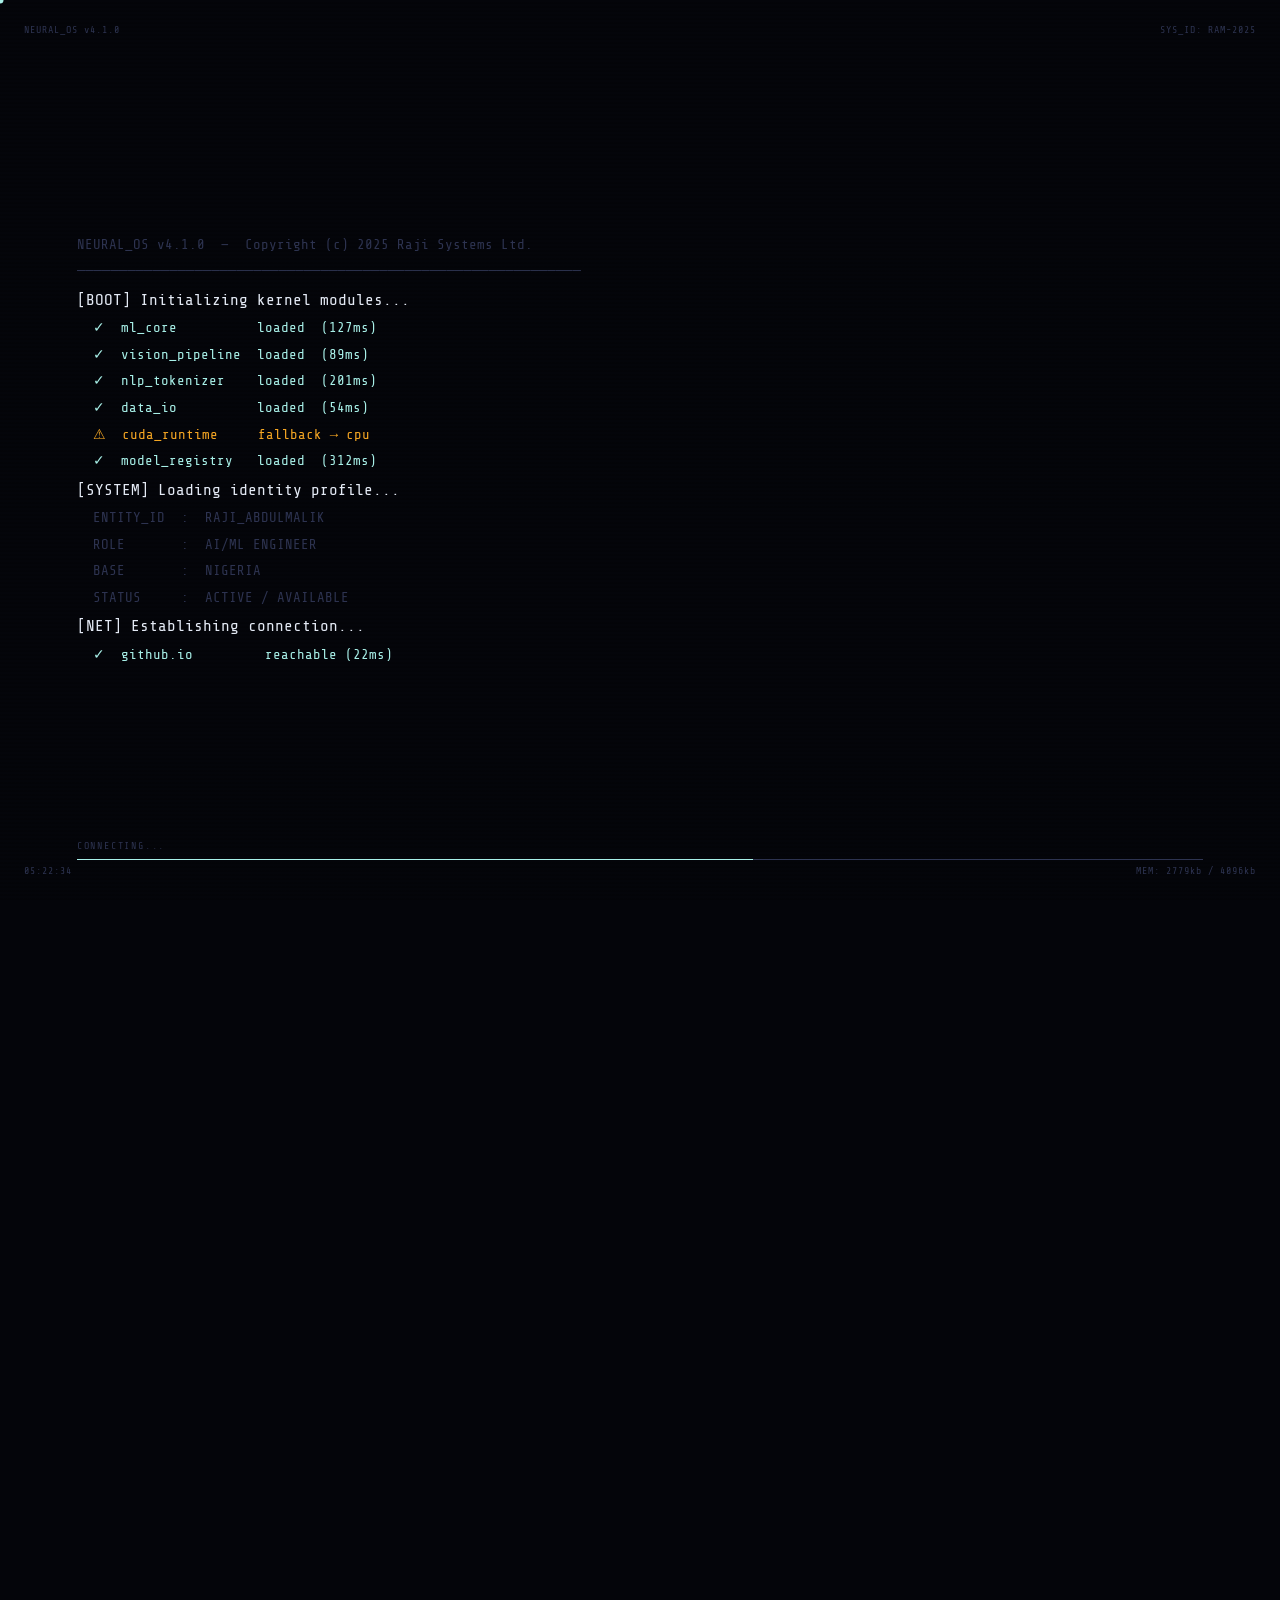
==== Projects/My-portfolio/index.html @ f636d337 "Move embeddings to hosted HF Inference API to fix Render memory limit" ====
<!DOCTYPE html>
<html lang="en">
<head>
  <meta charset="UTF-8"/>
  <meta name="viewport" content="width=device-width, initial-scale=1.0"/>
  <title>Raji Abdul Malik — AI/ML Engineer</title>
  <link rel="preconnect" href="https://fonts.googleapis.com"/>
  <link rel="preconnect" href="https://fonts.gstatic.com" crossorigin/>
  <link href="https://fonts.googleapis.com/css2?family=Share+Tech+Mono&family=Unbounded:wght@300;400;700;900&family=DM+Mono:ital,wght@0,300;0,400;1,300&display=swap" rel="stylesheet"/>
  <link rel="stylesheet" href="style.css"/>
</head>
<body>

<div id="cur"></div>
<div id="cur-ring"></div>

<!-- =============================================
     BOOT SCREEN
     ============================================= -->
<div id="boot">
  <div class="boot-scanlines"></div>
  <div class="boot-noise"></div>
  <div class="boot-corner tl">NEURAL_OS v4.1.0</div>
  <div class="boot-corner tr">SYS_ID: RAM-2025</div>
  <div class="boot-corner bl" id="boot-time">--:--:--</div>
  <div class="boot-corner br">MEM: 0kb / 0kb</div>
  <div id="boot-lines"></div>
  <div class="boot-progress-wrap">
    <div class="boot-progress-label" id="boot-prog-lbl">INITIALIZING...</div>
    <div class="boot-progress-bar">
      <div class="boot-progress-fill" id="boot-fill"></div>
    </div>
  </div>
</div>

<!-- =============================================
     SITE
     ============================================= -->
<div id="site">

<!-- NAV -->
<nav id="nav">
  <span class="nav-logo"><b>Alpha</b>.ai</span>
  <ul class="nav-ul">
    <li><a href="#about">about</a></li>
    <li><a href="#skills">skills</a></li>
    <li><a href="#projects">projects</a></li>
    <li><a href="#contact">contact</a></li>
  </ul>
  <button class="nav-burger" id="burger" aria-label="menu">
    <span></span><span></span><span></span>
  </button>
</nav>

<!-- HERO -->
<section id="hero">
  <canvas id="neural-canvas"></canvas>
  <div class="hero-content">

    <!-- LEFT: name + headline + CTA -->
    <div class="hero-left">
      <div class="hero-sys-line">
        <span class="sys-badge">AI / ML Engineer</span>
        <span class="sys-slash">///</span>
        <span class="sys-badge" style="opacity:.5">Active</span>
      </div>
      <h1 class="hero-name">
        <span class="dim-name">Raji Abdul</span>
        <span class="ice-name"><span class="glitch" data-text="Malik">Malik</span></span>
      </h1>
      <p class="hero-headline">
        <em>Building intelligent systems</em><br/>
        and scalable machine learning solutions.
      </p>
      <div class="hero-cta">
        <a href="#projects" class="btn btn-primary">View Projects</a>
        <a href="#contact" class="btn btn-outline">Get In Touch</a>
      </div>
    </div>

    <!-- RIGHT: 3D Rubik's Cube -->
    <div class="hero-right">
      <div id="rubik-wrap"></div>
    </div>

  </div>

  <div class="hero-scroll">
    <span class="scroll-bar"></span>
    <span class="scroll-txt">scroll</span>
  </div>
  <div class="hero-coords">
    <div>LAT 09°04'N</div>
    <div>LNG 007°29'E</div>
    <div style="margin-top:8px;color:var(--ice);font-size:9px;">● ONLINE</div>
  </div>
</section>

<!-- ABOUT -->
<section id="about">
  <div class="about-grid max-w">
    <div class="about-sigil reveal">
      <div class="sigil-name">Who<br/><span>I Am.</span></div>
      <div class="sigil-line"></div>
      <div class="sigil-role">AI/ML Engineer</div>
      <div class="sigil-id">
        <div>ID: RAJI_ABDULMALIK</div>
        <div>STATUS: AVAILABLE</div>
        <div>BASE: Nigeria</div>
      </div>
    </div>
    <div class="about-text">
      <p class="reveal d1">
        I'm an <strong>AI/ML Engineer</strong> who builds systems that perceive, learn, and adapt. My work spans the complete machine learning lifecycle — from exploratory data analysis and feature engineering to designing custom architectures, training, evaluating, and deploying models that operate at scale.
        I have a proven track record of delivering Full stack web AI products in startup environments, where I thrive on solving complex problems with elegant, efficient solutions.
      </p>
      <p class="reveal d2">
        I specialize in <strong>deep learning</strong>, computer vision, and natural language processing. I don't just run experiments — I build reproducible pipelines, maintain clean codebases, and ship models that perform outside the notebook. Engineering discipline is as important to me as research creativity.
      </p>
      <p class="reveal d3">
        Whether it's a <strong>custom CNN architecture</strong>, a production inference API, or a data pipeline that feeds millions of records, I approach every problem from first principles — choosing the right tool, not just the popular one.
      </p>
      <div class="metrics-row reveal d4">
        <div class="metric"><div class="metric-val">2</div><div class="metric-lbl">AI products startups worked on</div></div>
        <div class="metric"><div class="metric-val">CNN</div><div class="metric-lbl">Architecture research</div></div>
        <div class="metric"><div class="metric-val">∞</div><div class="metric-lbl">Curiosity</div></div>
      </div>
    </div>
  </div>
</section>

<!-- SKILLS -->
<section id="skills">
  <div class="max-w">
    <div class="sec-eyebrow reveal">
      <span class="sec-eyebrow-bar"></span>
      <span class="sec-eyebrow-txt">Expertise</span>
      <span class="sec-eyebrow-num">02</span>
    </div>
    <h2 class="sec-title reveal d1">What I <em>work with</em></h2>
    <div class="skills-terminal reveal d2">
      <div class="terminal-titlebar">
        <div class="t-dot red"></div><div class="t-dot amber"></div><div class="t-dot green"></div>
        <span class="terminal-title">raji@neural-os:~$ cat skills.json</span>
      </div>
      <div class="terminal-body">
        <div class="terminal-row">
          <div class="terminal-cat">ML &amp; AI</div>
          <div class="terminal-skills">
            <span class="t-skill">Neural Networks</span>
            <span class="t-skill">NLP</span>
            <span class="t-skill">Computer Vision</span>
            <span class="t-skill">Huggingface, OpenAI</span>
            <span class="t-skill">Deep Learning</span>
          </div>
        </div>
        <div class="terminal-row">
          <div class="terminal-cat">Frameworks</div>
          <div class="terminal-skills">
            <span class="t-skill">PyTorch</span>
            <span class="t-skill">TensorFlow</span>
            <span class="t-skill">Scikit-Learn</span>
            <span class="t-skill">Keras</span>
            <span class="t-skill">Flask</span>
          </div>
        </div>
        <div class="terminal-row">
          <div class="terminal-cat">Languages</div>
          <div class="terminal-skills">
            <span class="t-skill">Python</span>
            <span class="t-skill">SQL</span>
            <span class="t-skill">HTML,CSS,JS</span>
          </div>
        </div>
        <div class="terminal-row">
          <div class="terminal-cat">MLOps &amp; Tools</div>
          <div class="terminal-skills">
            <span class="t-skill">Docker</span>
            <span class="t-skill">Git</span>
            <span class="t-skill">AWS / GCP</span>
            <span class="t-skill">Model Deployment</span>
            <span class="t-skill">Data Pipelines</span>
          </div>
        </div>
      </div>
    </div>
  </div>
</section>

<!-- PROJECTS -->
<section id="projects">
  <div class="max-w">
    <div class="sec-eyebrow reveal">
      <span class="sec-eyebrow-bar"></span>
      <span class="sec-eyebrow-txt">Work</span>
      <span class="sec-eyebrow-num">03</span>
    </div>
    <h2 class="sec-title reveal d1">Selected <em>projects</em></h2>
    <div class="projects-grid">
      <article class="proj-card reveal d1">
        <div class="proj-card-band"></div>
        <div class="proj-card-body">
          <span class="proj-id">01 / MVP</span>
          <h3 class="proj-title">LOCUS-ID</h3>
          <p class="proj-desc">Built the MVP for an AI-driven attendance management solution. Leverages intelligent identity recognition pipelines to automate and streamline verification at scale — developed under Hamz Labs.</p>
          <div class="proj-tags">
            <span class="proj-tag">Computer Vision</span>
            <span class="proj-tag">Python</span>
            <span class="proj-tag">AI / ML</span>
          </div>
        </div>
        <div class="proj-footer">
          <span class="proj-status"><span class="status-pulse"></span>In Development</span>
          <a href="https://github.com/Ma1la3ka" target="_blank" rel="noopener" class="proj-arrow" aria-label="GitHub">↗</a>
        </div>
      </article>
      <article class="proj-card reveal d2">
        <div class="proj-card-band"></div>
        <div class="proj-card-body">
          <span class="proj-id">02 / MVP</span>
          <h3 class="proj-title">SkillChain</h3>
          <p class="proj-desc">Built the MVP for a gig economy platform connecting skilled artisans with customers. Integrated geolocation services and Squad APIs to power intelligent service matching and seamless payment flows.</p>
          <div class="proj-tags">
            <span class="proj-tag">Geolocation</span>
            <span class="proj-tag">API Integration</span>
            <span class="proj-tag">Full-Stack</span>
          </div>
        </div>
        <div class="proj-footer">
          <span class="proj-status"><span class="status-pulse"></span>Live</span>
          <a href="https://skillchain-frontend-omega.vercel.app/" target="_blank" rel="noopener" class="proj-arrow" aria-label="GitHub">↗</a>
        </div>
      <!-- </article>
      <article class="proj-card reveal d3">
        <div class="proj-card-band"></div>
        <div class="proj-card-body">
          <span class="proj-id">03 / Research</span>
          <h3 class="proj-title">Crop Disease Detection</h3>
          <p class="proj-desc">Developed an enhanced CNN architecture for automated diagnosis of crop diseases from plant imagery. Architectural modifications and targeted data augmentation strategies improved accuracy over standard baselines.</p>
          <div class="proj-tags">
            <span class="proj-tag">CNN</span>
            <span class="proj-tag">PyTorch</span>
            <span class="proj-tag">Computer Vision</span>
          </div>
        </div>
        <div class="proj-footer">
          <span class="proj-status"><span class="status-pulse"></span>Research</span>
          <a href="https://github.com/Ma1la3ka" target="_blank" rel="noopener" class="proj-arrow" aria-label="GitHub">↗</a>
        </div>
      </article> -->
    </div>
  </div>
</section>

<!-- CONTACT -->
<section id="contact">
  <div class="contact-wrap">
    <div class="contact-left">
      <div class="sec-eyebrow reveal">
        <span class="sec-eyebrow-bar"></span>
        <span class="sec-eyebrow-txt">Contact</span>
        <span class="sec-eyebrow-num">04</span>
      </div>
      <h2 class="reveal d1">Let's build<br/><em>together.</em></h2>
      <p class="reveal d2">Have a project in mind, a problem to solve, or just want to talk AI? I'm open to collaborations, research, and the right opportunities.</p>
      <div class="contact-links">
        <a href="https://github.com/Ma1la3ka" target="_blank" rel="noopener" class="c-link reveal d2">
          <div class="c-link-icon">
            <svg width="16" height="16" viewBox="0 0 24 24" fill="none" stroke="#6b7490" stroke-width="1.5" stroke-linecap="round" stroke-linejoin="round"><path d="M9 19c-5 1.5-5-2.5-7-3m14 6v-3.87a3.37 3.37 0 0 0-.94-2.61c3.14-.35 6.44-1.54 6.44-7A5.44 5.44 0 0 0 20 4.77 5.07 5.07 0 0 0 19.91 1S18.73.65 16 2.48a13.38 13.38 0 0 0-7 0C6.27.65 5.09 1 5.09 1A5.07 5.07 0 0 0 5 4.77a5.44 5.44 0 0 0-1.5 3.78c0 5.42 3.3 6.61 6.44 7A3.37 3.37 0 0 0 9 18.13V22"/></svg>
          </div>
          <div>
            <div class="c-link-label">GitHub</div>
            <div class="c-link-val">@Ma1la3ka </div>
          </div>
          <span class="c-link-arrow">→</span>
        </a>
        <a href="https://linkedin.com/in/alphaprimal" target="_blank" rel="noopener" class="c-link reveal d3">
          <div class="c-link-icon">
            <svg width="16" height="16" viewBox="0 0 24 24" fill="none" stroke="#6b7490" stroke-width="1.5" stroke-linecap="round" stroke-linejoin="round"><path d="M16 8a6 6 0 0 1 6 6v7h-4v-7a2 2 0 0 0-2-2 2 2 0 0 0-2 2v7h-4v-7a6 6 0 0 1 6-6z"/><rect x="2" y="9" width="4" height="12"/><circle cx="4" cy="4" r="2"/></svg>
          </div>
          <div>
            <div class="c-link-label">LinkedIn</div>
            <div class="c-link-val">Raji Abdul Malik</div>
          </div>
          <span class="c-link-arrow">→</span>
        </a>
      </div>
    </div>
    <div class="reveal d2">
      <div class="cta-box">
        <div class="cta-box-label">Direct Message</div>
        <div class="cta-box-title">Ready to collaborate?</div>
        <div class="cta-box-sub">The fastest way to reach me is directly on WhatsApp. No gatekeepers, no delays.</div>
        <a href="https://wa.me/2348164143886" target="_blank" rel="noopener" class="wa-btn">
          <svg width="20" height="20" viewBox="0 0 24 24" fill="#000"><path d="M17.472 14.382c-.297-.149-1.758-.867-2.03-.967-.273-.099-.471-.148-.67.15-.197.297-.767.966-.94 1.164-.173.199-.347.223-.644.075-.297-.15-1.255-.463-2.39-1.475-.883-.788-1.48-1.761-1.653-2.059-.173-.297-.018-.458.13-.606.134-.133.298-.347.446-.52.149-.174.198-.298.298-.497.099-.198.05-.371-.025-.52-.075-.149-.669-1.612-.916-2.207-.242-.579-.487-.5-.669-.51-.173-.008-.371-.01-.57-.01-.198 0-.52.074-.792.372-.272.297-1.04 1.016-1.04 2.479 0 1.462 1.065 2.875 1.213 3.074.149.198 2.096 3.2 5.077 4.487.709.306 1.262.489 1.694.625.712.227 1.36.195 1.871.118.571-.085 1.758-.719 2.006-1.413.248-.694.248-1.289.173-1.413-.074-.124-.272-.198-.57-.347m-5.421 7.403h-.004a9.87 9.87 0 01-5.031-1.378l-.361-.214-3.741.982.998-3.648-.235-.374a9.86 9.86 0 01-1.51-5.26c.001-5.45 4.436-9.884 9.888-9.884 2.64 0 5.122 1.03 6.988 2.898a9.825 9.825 0 012.893 6.994c-.003 5.45-4.437 9.884-9.885 9.884m8.413-18.297A11.815 11.815 0 0012.05 0C5.495 0 .16 5.335.157 11.892c0 2.096.547 4.142 1.588 5.945L.057 24l6.305-1.654a11.882 11.882 0 005.683 1.448h.005c6.554 0 11.89-5.335 11.893-11.893a11.821 11.821 0 00-3.48-8.413z"/></svg>
          Chat on WhatsApp
        </a>
      </div>
    </div>
  </div>
</section>

<footer>
  <span>Raji Abdul Malik — AI/ML Engineer</span>
  <span>© 2026 — All rights reserved</span>
</footer>

</div><!-- /site -->

<script src="script.js"></script>
<script src="Rubik.js"></script>
</body>
</html>
---- Projects/My-portfolio/style.css ----
/* =============================================
   VARIABLES & RESET
   ============================================= */
*, *::before, *::after { box-sizing: border-box; margin: 0; padding: 0; }
:root {
  --void:      #04050a;
  --deep:      #07090f;
  --surface:   #0c0f18;
  --panel:     #101420;
  --rim:       rgba(255,255,255,0.06);
  --rim-h:     rgba(255,255,255,0.14);
  --ice:       #a8f0e8;
  --ice-mid:   rgba(168,240,232,0.55);
  --ice-dim:   rgba(168,240,232,0.1);
  --ice-glow:  rgba(168,240,232,0.18);
  --snow:      #e4eaf5;
  --mist:      #6b7490;
  --ghost:     #2d3350;
  --red:       #ff4d5e;
  --amber:     #f5a623;
  --green:     #25D366;
  --mono:      'Share Tech Mono', monospace;
  --display:   'Unbounded', sans-serif;
  --body:      'DM Mono', monospace;
  --ease:      cubic-bezier(0.22, 1, 0.36, 1);
  --ease-in:   cubic-bezier(0.55, 0, 1, 0.45);
}

html { scroll-behavior: smooth; font-size: 16px; overflow-x: hidden; }
body {
  background: var(--void);
  color: var(--snow);
  font-family: var(--body);
  overflow-x: hidden;
  cursor: none;
}
body.site-ready { cursor: none; }
::selection { background: var(--ice); color: var(--void); }
::-webkit-scrollbar { width: 2px; }
::-webkit-scrollbar-track { background: var(--void); }
::-webkit-scrollbar-thumb { background: rgba(168,240,232,0.3); }

/* =============================================
   CURSOR
   ============================================= */
#cur { position:fixed; width:7px; height:7px; background:var(--ice); border-radius:50%; pointer-events:none; z-index:9999; transform:translate(-50%,-50%); transition:width .2s,height .2s; }
#cur-ring { position:fixed; width:34px; height:34px; border:1px solid rgba(168,240,232,0.35); border-radius:50%; pointer-events:none; z-index:9998; transform:translate(-50%,-50%); transition:width .3s var(--ease),height .3s var(--ease); }

/* =============================================
   BOOT SCREEN
   ============================================= */
#boot {
  position: fixed; inset: 0; background: var(--void); z-index: 5000;
  display: flex; flex-direction: column; justify-content: center;
  padding: clamp(32px,6vw,80px); overflow: hidden;
}
.boot-scanlines {
  position: absolute; inset: 0;
  background: repeating-linear-gradient(to bottom, transparent, transparent 2px, rgba(0,0,0,0.18) 2px, rgba(0,0,0,0.18) 4px);
  pointer-events: none; z-index: 1;
}
.boot-noise {
  position: absolute; inset: 0; opacity: 0.03; z-index: 2; pointer-events: none;
  animation: noiseAnim 0.08s steps(1) infinite;
}
@keyframes noiseAnim {
  0%   { background-position: 0 0; }
  25%  { background-position: -5% -10%; }
  50%  { background-position: 15% 5%; }
  75%  { background-position: -10% 15%; }
  100% { background-position: 5% -5%; }
}
.boot-corner { position:absolute; font-family:var(--mono); font-size:10px; color:var(--ghost); letter-spacing:0.1em; z-index:3; }
.boot-corner.tl { top:24px; left:24px; }
.boot-corner.tr { top:24px; right:24px; text-align:right; }
.boot-corner.bl { bottom:24px; left:24px; }
.boot-corner.br { bottom:24px; right:24px; text-align:right; }
#boot-lines { position:relative; z-index:4; max-width:820px; }
.boot-line { font-family:var(--mono); font-size:clamp(11px,1.4vw,14px); line-height:1.9; opacity:0; white-space:pre; overflow:hidden; }
.boot-line.show { opacity:1; }
.boot-line.dim  { color:var(--ghost); }
.boot-line.ok   { color:var(--ice); }
.boot-line.warn { color:var(--amber); }
.boot-line.err  { color:var(--red); }
.boot-line.head { color:var(--snow); font-size:clamp(12px,1.6vw,16px); }
#boot-cursor { display:inline-block; width:8px; height:14px; background:var(--ice); animation:blink .6s steps(1) infinite; vertical-align:middle; margin-left:2px; }
@keyframes blink { 0%,50%{opacity:1} 51%,100%{opacity:0} }
.boot-name-reveal {
  font-family:var(--display); font-size:clamp(28px,5vw,64px); font-weight:900;
  color:var(--ice); letter-spacing:-0.03em; margin-top:24px;
  opacity:0; filter:blur(12px);
  transition: opacity 1s var(--ease), filter 1.2s var(--ease);
}
.boot-name-reveal.show { opacity:1; filter:blur(0); }
.boot-progress-wrap { position:absolute; bottom:40px; left:clamp(32px,6vw,80px); right:clamp(32px,6vw,80px); z-index:4; }
.boot-progress-label { font-family:var(--mono); font-size:10px; letter-spacing:0.18em; color:var(--ghost); margin-bottom:8px; }
.boot-progress-bar { height:1px; background:var(--ghost); position:relative; overflow:hidden; }
.boot-progress-fill { position:absolute; left:0; top:0; bottom:0; background:var(--ice); width:0%; transition:width 0.4s var(--ease); box-shadow:0 0 12px var(--ice); }
#boot.exiting { animation:bootExit 1.1s var(--ease-in) forwards; }
@keyframes bootExit {
  0%   { opacity:1; transform:scale(1) translateY(0); filter:blur(0); }
  40%  { opacity:1; transform:scale(1.02) translateY(-8px); filter:blur(0); }
  100% { opacity:0; transform:scale(0.94) translateY(-40px); filter:blur(20px); pointer-events:none; }
}

/* =============================================
   SITE WRAPPER
   ============================================= */
#site { opacity:0; transition:opacity 1s var(--ease); }
#site.visible { opacity:1; }

/* =============================================
   NAVIGATION
   ============================================= */
nav {
  position:fixed; top:0; left:0; right:0; z-index:200;
  height:60px; display:flex; align-items:center; justify-content:space-between;
  padding:0 clamp(24px,5vw,72px);
  border-bottom:1px solid transparent;
  transition:background .4s, border-color .4s;
}
nav.scrolled { background:rgba(4,5,10,0.88); backdrop-filter:blur(24px); border-color:var(--rim); }
.nav-logo { font-family:var(--mono); font-size:12px; color:var(--mist); letter-spacing:0.06em; }
.nav-logo b { color:var(--ice); font-weight:400; }
.nav-ul { list-style:none; display:flex; gap:32px; }
.nav-ul a { font-family:var(--mono); font-size:10px; letter-spacing:0.2em; text-transform:uppercase; color:var(--ghost); text-decoration:none; transition:color .25s; }
.nav-ul a:hover { color:var(--ice); }
.nav-burger { display:none; flex-direction:column; gap:5px; background:none; border:none; cursor:none; padding:4px; }
.nav-burger span { display:block; width:20px; height:1px; background:var(--mist); transition:.3s; }

/* =============================================
   HERO
   ============================================= */
#hero {
  min-height: 100vh;
  display: flex; align-items: center;
  padding: 100px clamp(24px,5vw,72px) 80px;
  position: relative; overflow: hidden;
}
#hero::before {
  content:''; position:absolute; inset:0;
  background-image: linear-gradient(rgba(168,240,232,0.025) 1px, transparent 1px), linear-gradient(90deg, rgba(168,240,232,0.025) 1px, transparent 1px);
  background-size:80px 80px; pointer-events:none; z-index:0;
}
#neural-canvas { position:absolute; inset:0; width:100%; height:100%; z-index:1; }

/* Hero two-column layout */
.hero-content {
  position: relative; z-index: 2;
  display: flex;
  align-items: center;
  justify-content: space-between;
  width: 100%;
  max-width: 1200px;
  gap: 48px;
}
.hero-left { flex: 1; max-width: 580px; }
.hero-right {
  flex: 0 0 420px;
  display: flex;
  align-items: center;
  justify-content: center;
  opacity: 0;
  animation: fadeIn 1s var(--ease) 4.2s forwards;
}

/* Rubik's cube container */
#rubik-wrap {
  width: 340px;
  height: 340px;
  perspective: 900px;
  display: flex;
  align-items: center;
  justify-content: center;
  position: relative;
}
#rubik-wrap::before {
  content: '';
  position: absolute;
  inset: -20px;
  background: radial-gradient(circle at 50% 50%, rgba(168,240,232,0.06) 0%, transparent 70%);
  pointer-events: none;
}

.hero-sys-line { display:flex; align-items:center; gap:12px; margin-bottom:36px; opacity:0; animation:fadeUp .7s var(--ease) .1s forwards; }
.sys-badge { display:inline-flex; align-items:center; gap:8px; padding:6px 14px; background:var(--ice-dim); border:1px solid rgba(168,240,232,0.2); border-radius:3px; font-family:var(--mono); font-size:10px; letter-spacing:0.18em; color:var(--ice); }
.sys-badge::before { content:''; width:6px; height:6px; border-radius:50%; background:var(--ice); animation:blink 2s ease-in-out infinite; }
.sys-slash { color:var(--ghost); font-size:12px; font-family:var(--mono); }
.hero-name { font-family:var(--display); font-size:clamp(48px,8vw,100px); font-weight:900; letter-spacing:-0.04em; line-height:0.9; color:var(--snow); margin-bottom:32px; opacity:0; animation:fadeUp .9s var(--ease) .28s forwards; position:relative; user-select:none; }
.hero-name .dim-name { color:var(--ghost); font-weight:300; font-size:0.55em; display:block; margin-bottom:4px; letter-spacing:0.01em; }
.hero-name .ice-name { color:var(--ice); display:block; }
.hero-name .glitch { position:relative; display:inline-block; }
.hero-name .glitch::before,.hero-name .glitch::after { content:attr(data-text); position:absolute; top:0; left:0; width:100%; overflow:hidden; }
.hero-name .glitch::before { color:rgba(255,100,80,0.7); clip-path:polygon(0 20%,100% 20%,100% 40%,0 40%); animation:glitch1 4.5s steps(1) infinite; }
.hero-name .glitch::after  { color:rgba(168,240,232,0.7); clip-path:polygon(0 60%,100% 60%,100% 75%,0 75%); animation:glitch2 4.5s steps(1) infinite; }
@keyframes glitch1 { 0%,92%,100%{transform:translate(0);opacity:0} 93%{transform:translate(-4px,1px);opacity:1} 94%{transform:translate(3px,-1px);opacity:1} 95%{transform:translate(-2px,2px);opacity:0} }
@keyframes glitch2 { 0%,94%,100%{transform:translate(0);opacity:0} 95%{transform:translate(4px,-2px);opacity:1} 96%{transform:translate(-3px,1px);opacity:1} 97%{transform:translate(0);opacity:0} }
.hero-headline { font-family:var(--body); font-size:clamp(13px,1.5vw,16px); font-weight:300; font-style:italic; line-height:1.8; color:var(--mist); max-width:500px; margin-bottom:52px; opacity:0; animation:fadeUp .9s var(--ease) .44s forwards; }
.hero-headline em { font-style:normal; color:var(--snow); }
.hero-cta { display:flex; gap:16px; flex-wrap:wrap; opacity:0; animation:fadeUp .9s var(--ease) .58s forwards; }
.hero-coords { position:absolute; bottom:36px; right:clamp(24px,5vw,72px); z-index:2; text-align:right; font-family:var(--mono); font-size:10px; color:var(--ghost); letter-spacing:0.12em; line-height:1.8; opacity:0; animation:fadeIn 1s ease 1.2s forwards; }
.hero-scroll { position:absolute; bottom:36px; left:clamp(24px,5vw,72px); z-index:2; display:flex; align-items:center; gap:12px; opacity:0; animation:fadeIn 1s ease 1.2s forwards; }
.scroll-bar { width:1px; height:48px; background:linear-gradient(to bottom,var(--ice),transparent); animation:scrollDrop 2.4s ease-in-out infinite; }
@keyframes scrollDrop { 0%,100%{transform:scaleY(1);opacity:.4} 50%{transform:scaleY(1.2);opacity:1} }
.scroll-txt { font-family:var(--mono); font-size:9px; letter-spacing:.22em; text-transform:uppercase; color:var(--ghost); writing-mode:vertical-rl; }

/* =============================================
   BUTTONS
   ============================================= */
.btn { display:inline-flex; align-items:center; gap:10px; padding:13px 28px; font-family:var(--mono); font-size:11px; letter-spacing:.1em; text-decoration:none; border-radius:3px; border:1px solid transparent; cursor:none; transition:transform .28s var(--ease),color .28s,background .28s,border-color .28s,box-shadow .28s; }
.btn-primary { background:var(--ice); color:var(--void); border-color:var(--ice); }
.btn-primary:hover { background:transparent; color:var(--ice); box-shadow:0 0 24px var(--ice-glow); transform:translateY(-2px); }
.btn-outline { background:transparent; color:var(--mist); border-color:var(--rim-h); }
.btn-outline:hover { color:var(--snow); border-color:rgba(168,240,232,0.4); transform:translateY(-2px); }

/* =============================================
   SECTIONS
   ============================================= */
section { padding:clamp(80px,12vw,140px) clamp(24px,5vw,72px); }
section:nth-child(even) { background:var(--deep); }
.max-w { max-width:1200px; margin:0 auto; }
.sec-eyebrow { display:flex; align-items:center; gap:14px; margin-bottom:52px; }
.sec-eyebrow-bar { width:28px; height:1px; background:var(--ice); }
.sec-eyebrow-txt { font-family:var(--mono); font-size:10px; letter-spacing:.2em; text-transform:uppercase; color:var(--ice); }
.sec-eyebrow-num { margin-left:auto; font-family:var(--mono); font-size:10px; color:var(--ghost); letter-spacing:.1em; }
.sec-title { font-family:var(--display); font-size:clamp(30px,5vw,62px); font-weight:900; letter-spacing:-0.04em; line-height:1.0; color:var(--snow); margin-bottom:52px; }
.sec-title em { font-style:italic; color:var(--ice); font-weight:300; }

@keyframes fadeUp { from{opacity:0;transform:translateY(28px)} to{opacity:1;transform:translateY(0)} }
@keyframes fadeIn { from{opacity:0} to{opacity:1} }
.reveal { opacity:0; transform:translateY(32px); transition:opacity .8s var(--ease),transform .8s var(--ease); }
.reveal.in { opacity:1; transform:translateY(0); }
.d1{transition-delay:.1s} .d2{transition-delay:.2s} .d3{transition-delay:.3s} .d4{transition-delay:.4s}

/* =============================================
   ABOUT
   ============================================= */
.about-grid { display:grid; grid-template-columns:1fr 1.5fr; gap:clamp(48px,8vw,120px); align-items:start; }
.about-sigil { position:sticky; top:90px; }
.sigil-name { font-family:var(--display); font-size:clamp(40px,5.5vw,72px); font-weight:900; letter-spacing:-0.04em; line-height:.95; color:var(--snow); margin-bottom:20px; }
.sigil-name span { display:block; color:var(--ice); }
.sigil-line { width:100%; height:1px; background:var(--rim); margin:24px 0; }
.sigil-role { font-family:var(--mono); font-size:11px; letter-spacing:.18em; text-transform:uppercase; color:var(--mist); }
.sigil-id { margin-top:16px; font-family:var(--mono); font-size:10px; color:var(--ghost); letter-spacing:.06em; line-height:1.8; }
.about-text p { font-family:var(--body); font-size:14px; font-weight:300; line-height:1.95; color:var(--mist); margin-bottom:22px; }
.about-text p strong { color:var(--snow); font-weight:400; }
.metrics-row { display:grid; grid-template-columns:repeat(3,1fr); gap:1px; background:var(--rim); border:1px solid var(--rim); margin-top:48px; border-radius:4px; overflow:hidden; }
.metric { background:var(--surface); padding:24px 20px; transition:background .3s; }
.metric:hover { background:var(--panel); }
.metric-val { font-family:var(--display); font-size:30px; font-weight:900; color:var(--ice); letter-spacing:-0.03em; line-height:1; margin-bottom:8px; }
.metric-lbl { font-family:var(--mono); font-size:9px; letter-spacing:.16em; text-transform:uppercase; color:var(--ghost); }

/* =============================================
   SKILLS TERMINAL
   ============================================= */
.skills-terminal { background:var(--surface); border:1px solid var(--rim); border-radius:8px; overflow:hidden; max-width:1200px; margin:0 auto; }
.terminal-titlebar { display:flex; align-items:center; gap:8px; padding:14px 20px; background:var(--panel); border-bottom:1px solid var(--rim); }
.t-dot { width:11px; height:11px; border-radius:50%; }
.t-dot.red   { background:#ff5f56; }
.t-dot.amber { background:#ffbd2e; }
.t-dot.green { background:#27c93f; }
.terminal-title { font-family:var(--mono); font-size:11px; color:var(--ghost); margin-left:8px; letter-spacing:.06em; }
.terminal-body { padding:0; }
.terminal-row { display:grid; grid-template-columns:200px 1fr; border-bottom:1px solid var(--rim); transition:background .25s; }
.terminal-row:last-child { border-bottom:none; }
.terminal-row:hover { background:var(--panel); }
.terminal-cat { padding:20px 24px; border-right:1px solid var(--rim); font-family:var(--mono); font-size:11px; color:var(--ice); letter-spacing:.06em; display:flex; align-items:center; }
.terminal-cat::before { content:'> '; color:var(--ghost); margin-right:6px; }
.terminal-skills { padding:18px 24px; display:flex; flex-wrap:wrap; gap:8px; align-items:center; }
.t-skill { display:inline-flex; align-items:center; gap:6px; padding:6px 14px; background:transparent; border:1px solid var(--rim); border-radius:2px; font-family:var(--mono); font-size:11px; color:var(--mist); letter-spacing:.04em; cursor:none; transition:background .25s,border-color .25s,color .25s,transform .25s; }
.t-skill::before { content:'_'; color:var(--ghost); font-size:9px; transition:color .25s; }
.t-skill:hover { background:var(--ice-dim); border-color:rgba(168,240,232,0.3); color:var(--ice); transform:translateY(-2px); }
.t-skill:hover::before { color:var(--ice); }

/* =============================================
   PROJECTS
   ============================================= */
.projects-grid { display:grid; grid-template-columns:repeat(auto-fit,minmax(340px,1fr)); gap:18px; max-width:1200px; margin:0 auto; }
.proj-card { background:var(--surface); border:1px solid var(--rim); border-radius:8px; padding:0; overflow:hidden; display:flex; flex-direction:column; cursor:none; transition:transform .38s var(--ease),border-color .38s,box-shadow .38s; position:relative; }
.proj-card:hover { transform:translateY(-8px); border-color:rgba(168,240,232,0.22); box-shadow:0 32px 80px rgba(0,0,0,0.55),0 0 0 1px rgba(168,240,232,0.06); }
.proj-card-band { height:3px; background:var(--ghost); transition:background .38s; }
.proj-card:hover .proj-card-band { background:var(--ice); box-shadow:0 0 16px var(--ice-glow); }
.proj-card-body { padding:28px 28px 24px; flex:1; display:flex; flex-direction:column; gap:14px; }
.proj-id { font-family:var(--mono); font-size:10px; letter-spacing:.16em; color:var(--ghost); display:flex; align-items:center; gap:8px; }
.proj-id::before { content:''; width:16px; height:1px; background:var(--ghost); }
.proj-title { font-family:var(--display); font-size:clamp(22px,3vw,32px); font-weight:900; letter-spacing:-0.03em; color:var(--snow); line-height:1.05; }
.proj-desc { font-family:var(--body); font-size:12.5px; font-weight:300; line-height:1.85; color:var(--mist); flex:1; }
.proj-tags { display:flex; flex-wrap:wrap; gap:7px; }
.proj-tag { padding:4px 10px; background:var(--deep); border:1px solid var(--rim); border-radius:2px; font-family:var(--mono); font-size:10px; letter-spacing:.05em; color:var(--ghost); }
.proj-footer { display:flex; align-items:center; justify-content:space-between; padding:16px 28px; border-top:1px solid var(--rim); background:var(--deep); }
.proj-status { display:flex; align-items:center; gap:8px; font-family:var(--mono); font-size:10px; letter-spacing:.1em; text-transform:uppercase; color:var(--ghost); }
.status-pulse { width:5px; height:5px; border-radius:50%; background:var(--ice); animation:blink 2s ease-in-out infinite; }
.proj-arrow { width:30px; height:30px; border:1px solid var(--rim); border-radius:50%; display:flex; align-items:center; justify-content:center; color:var(--ghost); text-decoration:none; font-size:13px; transition:background .25s,border-color .25s,color .25s,transform .25s; }
.proj-arrow:hover { background:var(--ice); border-color:var(--ice); color:var(--void); transform:rotate(45deg); }

/* =============================================
   CONTACT
   ============================================= */
.contact-wrap { max-width:1100px; margin:0 auto; display:grid; grid-template-columns:1fr 1fr; gap:clamp(48px,8vw,100px); align-items:start; }
.contact-left h2 { font-family:var(--display); font-size:clamp(34px,5vw,60px); font-weight:900; letter-spacing:-0.04em; line-height:1.0; color:var(--snow); margin-bottom:20px; }
.contact-left h2 em { font-style:italic; color:var(--ice); font-weight:300; }
.contact-left p { font-family:var(--body); font-size:13px; font-weight:300; line-height:1.85; color:var(--mist); margin-bottom:40px; }
.contact-links { display:flex; flex-direction:column; gap:12px; }
.c-link { display:flex; align-items:center; gap:16px; padding:16px 20px; background:var(--surface); border:1px solid var(--rim); border-radius:6px; text-decoration:none; transition:transform .28s var(--ease),border-color .28s,background .28s; }
.c-link:hover { border-color:rgba(168,240,232,0.3); background:var(--ice-dim); transform:translateX(8px); }
.c-link-icon { width:36px; height:36px; border-radius:50%; border:1px solid var(--rim); display:flex; align-items:center; justify-content:center; background:var(--deep); flex-shrink:0; transition:background .28s,border-color .28s; }
.c-link:hover .c-link-icon { background:var(--ice); border-color:var(--ice); }
.c-link:hover .c-link-icon svg { stroke:var(--void); }
.c-link-icon svg { transition:stroke .28s; }
.c-link-label { font-family:var(--mono); font-size:9px; letter-spacing:.18em; text-transform:uppercase; color:var(--ghost); margin-bottom:3px; }
.c-link-val { font-family:var(--display); font-size:14px; font-weight:700; letter-spacing:-.01em; color:var(--snow); }
.c-link-arrow { margin-left:auto; color:var(--ghost); font-size:16px; transition:transform .28s,color .28s; }
.c-link:hover .c-link-arrow { transform:translateX(4px); color:var(--ice); }
.cta-box { background:var(--surface); border:1px solid var(--rim); border-radius:10px; padding:36px 32px; text-align:center; position:relative; overflow:hidden; }
.cta-box::before { content:''; position:absolute; top:-60px; left:50%; transform:translateX(-50%); width:200px; height:200px; background:radial-gradient(circle,rgba(168,240,232,0.07) 0%,transparent 70%); pointer-events:none; }
.cta-box-label { font-family:var(--mono); font-size:10px; letter-spacing:.18em; text-transform:uppercase; color:var(--ghost); margin-bottom:16px; display:flex; align-items:center; justify-content:center; gap:10px; }
.cta-box-label::before,.cta-box-label::after { content:''; width:16px; height:1px; background:var(--ghost); }
.cta-box-title { font-family:var(--display); font-size:22px; font-weight:900; letter-spacing:-.03em; color:var(--snow); margin-bottom:12px; }
.cta-box-sub { font-family:var(--body); font-size:12px; font-weight:300; color:var(--mist); line-height:1.8; margin-bottom:28px; }
.wa-btn { display:inline-flex; align-items:center; justify-content:center; gap:11px; width:100%; padding:15px 24px; background:#25D366; color:#000; font-family:var(--mono); font-size:12px; font-weight:700; letter-spacing:.08em; border-radius:5px; text-decoration:none; cursor:none; transition:background .28s,transform .28s var(--ease),box-shadow .28s; }
.wa-btn:hover { background:#1fbd5a; transform:translateY(-3px); box-shadow:0 14px 40px rgba(37,211,102,0.25); }

/* =============================================
   FOOTER
   ============================================= */
footer { padding:24px clamp(24px,5vw,72px); border-top:1px solid var(--rim); display:flex; align-items:center; justify-content:space-between; flex-wrap:wrap; gap:12px; }
footer span { font-family:var(--mono); font-size:10px; color:var(--ghost); letter-spacing:.06em; }

/* =============================================
   RESPONSIVE
   ============================================= */
@media(max-width:900px){
  .hero-content { flex-direction:column; }
  .hero-right { flex:0 0 auto; width:100%; }
  #rubik-wrap { width:260px; height:260px; }
  .about-grid{grid-template-columns:1fr;gap:40px;}
  .sigil-name{position:static;}
  .contact-wrap{grid-template-columns:1fr;gap:48px;}
  .terminal-row{grid-template-columns:1fr;}
  .terminal-cat{border-right:none;border-bottom:1px solid var(--rim);}
  .hero-coords{display:none;}
  .nav-ul{display:none;}
  .nav-burger{display:flex;}
  .metrics-row{grid-template-columns:1fr;}
}
@media(max-width:600px){
  .projects-grid{grid-template-columns:1fr;}
  .hero-name{font-size:clamp(44px,16vw,72px);}
  .hero-scroll{display:none;}
  footer{flex-direction:column;text-align:center;}
  #cur,#cur-ring{display:none;}
  #rubik-wrap { width:200px; height:200px; }
}


/* =============================================
   RUBIK WRAP — Updated sizing
   ============================================= */
#rubik-wrap {
  width: 420px;
  height: 420px;
  perspective: 1100px;
  display: flex;
  align-items: center;
  justify-content: center;
  position: relative;
}

#rubik-wrap::before {
  content: '';
  position: absolute;
  inset: -30px;
  background: radial-gradient(circle at 50% 50%, rgba(168,240,232,0.07) 0%, transparent 65%);
  pointer-events: none;
  border-radius: 50%;
}

#rubik-scene {
  margin: auto;
}

/* Bigger hero name */
.hero-name {
  font-size: clamp(56px, 9vw, 120px) !important;
}

@media(max-width:900px){
  #rubik-wrap { width: 300px; height: 300px; }
}
@media(max-width:600px){
  #rubik-wrap { width: 240px; height: 240px; }
}
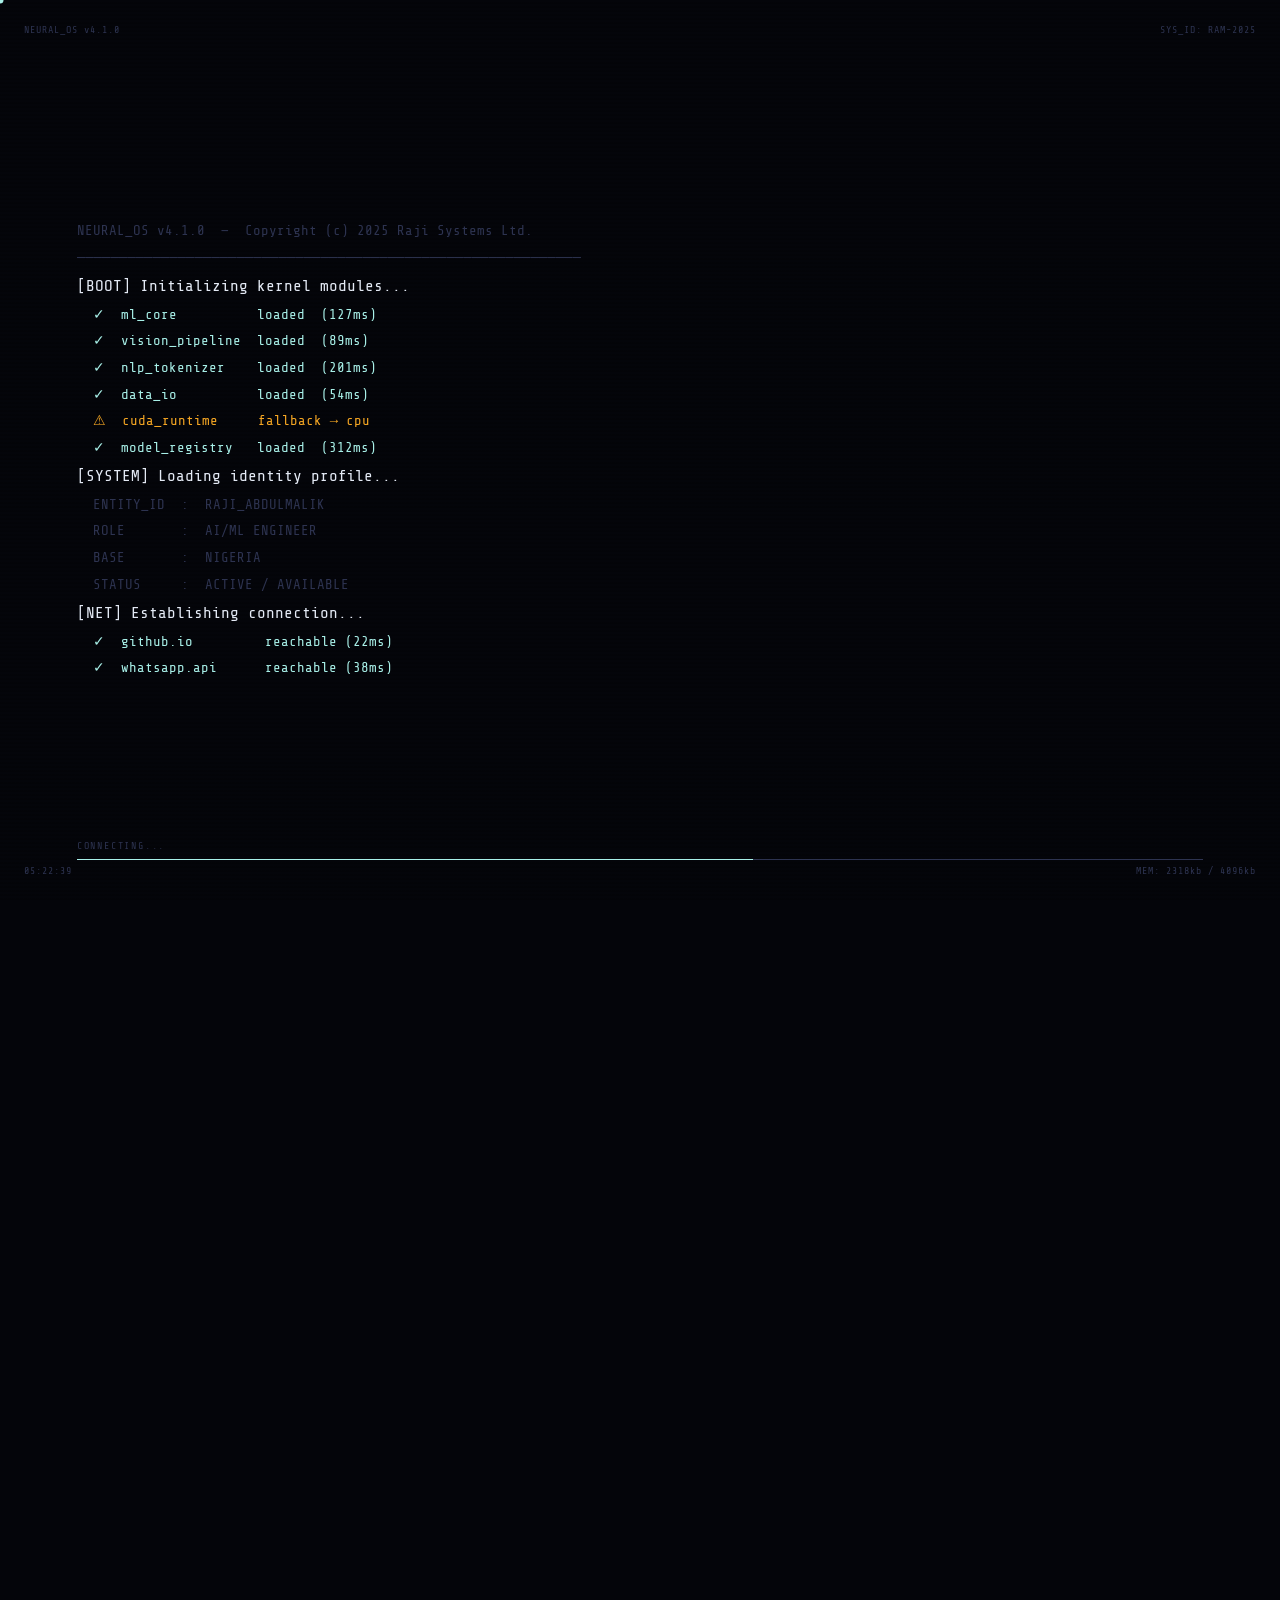
==== commit d0fedac8: "Add AlphaBot mascot widget" ====
--- a/Projects/My-portfolio/index.html
+++ b/Projects/My-portfolio/index.html
@@ -309,5 +309,245 @@
 
 <script src="script.js"></script>
 <script src="Rubik.js"></script>
+
+<!-- =============================================
+     ALPHABOT MASCOT WIDGET
+     ============================================= -->
+<div id="ab-root">
+  <div id="ab-robot" aria-label="Chat with AlphaBot" role="button" tabindex="0">
+    <div id="ab-bubble">&gt; talk to me<span class="ab-cursor">_</span></div>
+    <div class="ab-antenna"><span class="ab-antenna-dot"></span></div>
+    <div class="ab-head">
+      <span class="ab-eye ab-eye-l"></span>
+      <span class="ab-eye ab-eye-r"></span>
+    </div>
+    <div class="ab-body">
+      <div class="ab-arm ab-arm-l"></div>
+      <div class="ab-arm ab-arm-r" id="ab-wave-arm"></div>
+      <span class="ab-chest-light"></span>
+    </div>
+    <div class="ab-feet"><span></span><span></span></div>
+  </div>
+
+  <div id="ab-panel" class="ab-hidden">
+    <div id="ab-panel-header">
+      <div>
+        <div id="ab-panel-title">ALPHA<span>BOT</span></div>
+        <div id="ab-panel-sub">RAG assistant // trained on this portfolio</div>
+      </div>
+      <button id="ab-panel-close" aria-label="Close chat">✕</button>
+    </div>
+    <div id="ab-messages">
+      <div class="ab-msg ab-bot">
+        &gt; Hey, I'm AlphaBot — ask me about Raji's projects, stack, or experience.
+      </div>
+    </div>
+    <div id="ab-input-row">
+      <input id="ab-input" type="text" placeholder="ask something..." maxlength="500" autocomplete="off" />
+      <button id="ab-send" aria-label="Send">→</button>
+    </div>
+    <div id="ab-status"></div>
+  </div>
+</div>
+
+<style>
+  #ab-root {
+    --ab-void: #04050a;
+    --ab-surface: #0c0f18;
+    --ab-panel-bg: #101420;
+    --ab-rim: rgba(255,255,255,0.06);
+    --ab-rim-h: rgba(255,255,255,0.14);
+    --ab-ice: #a8f0e8;
+    --ab-ice-glow: rgba(168,240,232,0.18);
+    --ab-ice-dim: rgba(168,240,232,0.1);
+    --ab-snow: #e4eaf5;
+    --ab-mist: #6b7490;
+    --ab-ghost: #2d3350;
+    --ab-mono: 'Share Tech Mono', monospace;
+    --ab-display: 'Unbounded', sans-serif;
+    --ab-body: 'DM Mono', monospace;
+    position: fixed;
+    bottom: 20px;
+    right: 20px;
+    z-index: 300;
+  }
+  #ab-robot {
+    position: relative;
+    width: 52px;
+    height: 66px;
+    cursor: none;
+    opacity: 0;
+    transform: translate(140px, 30px) scale(0.85);
+  }
+  #ab-robot.ab-enter { animation: ab-enter 1s cubic-bezier(0.22, 1, 0.36, 1) forwards; }
+  #ab-robot.ab-idle { animation: ab-float 2.6s ease-in-out infinite; }
+  #ab-robot.ab-gone { display: none; }
+  @keyframes ab-enter { to { opacity: 1; transform: translate(0, 0) scale(1); } }
+  @keyframes ab-float { 0%, 100% { transform: translateY(0); } 50% { transform: translateY(-5px); } }
+  .ab-antenna { position: absolute; top: -10px; left: 50%; transform: translateX(-50%); width: 2px; height: 10px; background: var(--ab-mist); }
+  .ab-antenna-dot {
+    position: absolute; top: -5px; left: -3px; width: 8px; height: 8px; border-radius: 50%;
+    background: var(--ab-ice); box-shadow: 0 0 6px var(--ab-ice);
+    animation: ab-pulse 1.4s ease-in-out infinite;
+  }
+  @keyframes ab-pulse { 0%, 100% { opacity: 1; } 50% { opacity: 0.35; } }
+  .ab-head {
+    position: relative; width: 30px; height: 22px; margin: 0 auto;
+    background: var(--ab-void); border: 1.5px solid var(--ab-ice); border-radius: 6px;
+    display: flex; align-items: center; justify-content: center; gap: 6px;
+    box-shadow: 0 0 10px var(--ab-ice-glow);
+  }
+  .ab-eye { width: 5px; height: 5px; border-radius: 50%; background: var(--ab-ice); animation: ab-pulse 2.2s ease-in-out infinite; }
+  .ab-eye-r { animation-delay: 0.15s; }
+  .ab-body { position: relative; width: 34px; height: 26px; margin: 3px auto 0; background: var(--ab-void); border: 1.5px solid var(--ab-ghost); border-radius: 6px; }
+  .ab-chest-light { position: absolute; top: 50%; left: 50%; transform: translate(-50%, -50%); width: 6px; height: 6px; border-radius: 50%; background: var(--ab-ice); opacity: 0.85; }
+  .ab-arm { position: absolute; top: 4px; width: 4px; height: 14px; background: var(--ab-ghost); border-radius: 2px; }
+  .ab-arm-l { left: -6px; }
+  .ab-arm-r { right: -6px; transform-origin: top center; }
+  #ab-robot.ab-waving .ab-arm-r { animation: ab-wave 0.5s ease-in-out 3; background: var(--ab-ice); }
+  @keyframes ab-wave { 0%, 100% { transform: rotate(0deg); } 30% { transform: rotate(-40deg); } 60% { transform: rotate(10deg); } }
+  .ab-feet { display: flex; justify-content: center; gap: 8px; margin-top: 2px; }
+  .ab-feet span { width: 8px; height: 3px; background: var(--ab-ghost); border-radius: 1px; }
+  #ab-bubble {
+    position: absolute; bottom: 78px; right: -6px;
+    background: var(--ab-void); border: 1px solid var(--ab-ice); color: var(--ab-ice);
+    font-family: var(--ab-mono); font-size: 10px; white-space: nowrap;
+    padding: 6px 9px; border-radius: 4px; opacity: 0; pointer-events: none;
+  }
+  #ab-robot.ab-show-bubble #ab-bubble { animation: ab-bubble-in 0.4s ease forwards; }
+  @keyframes ab-bubble-in { from { opacity: 0; transform: translateY(6px); } to { opacity: 1; transform: translateY(0); } }
+  .ab-cursor { animation: ab-blink 1s step-end infinite; }
+  @keyframes ab-blink { 0%, 50% { opacity: 1; } 51%, 100% { opacity: 0; } }
+  #ab-panel {
+    position: absolute; bottom: 0; right: 0; width: 340px; max-width: 88vw;
+    height: 460px; max-height: 70vh;
+    background: var(--ab-panel-bg); border: 1px solid var(--ab-rim-h); border-radius: 8px;
+    display: flex; flex-direction: column; overflow: hidden;
+    box-shadow: 0 20px 60px rgba(0,0,0,0.6), 0 0 0 1px var(--ab-ice-dim);
+  }
+  .ab-hidden { display: none !important; }
+  #ab-panel-header { display: flex; justify-content: space-between; align-items: center; padding: 14px 16px; border-bottom: 1px solid var(--ab-rim); background: var(--ab-surface); }
+  #ab-panel-title { font-family: var(--ab-display); color: var(--ab-snow); font-size: 13px; font-weight: 900; letter-spacing: -0.01em; }
+  #ab-panel-title span { color: var(--ab-ice); }
+  #ab-panel-sub { font-family: var(--ab-mono); color: var(--ab-ghost); font-size: 9px; margin-top: 3px; letter-spacing: 0.06em; }
+  #ab-panel-close { background: none; border: none; color: var(--ab-mist); cursor: none; font-size: 14px; }
+  #ab-panel-close:hover { color: var(--ab-ice); }
+  #ab-messages { flex: 1; overflow-y: auto; padding: 14px; display: flex; flex-direction: column; gap: 10px; }
+  .ab-msg { font-family: var(--ab-body); font-size: 12px; line-height: 1.6; padding: 9px 11px; border-radius: 5px; max-width: 88%; white-space: pre-wrap; font-weight: 300; }
+  .ab-bot { color: var(--ab-snow); background: var(--ab-surface); border: 1px solid var(--ab-rim); align-self: flex-start; }
+  .ab-user { color: var(--ab-void); background: var(--ab-ice); align-self: flex-end; font-weight: 400; }
+  #ab-input-row { display: flex; border-top: 1px solid var(--ab-rim); }
+  #ab-input { flex: 1; background: var(--ab-void); border: none; color: var(--ab-snow); padding: 11px 12px; font-family: var(--ab-body); font-size: 12px; outline: none; cursor: text; }
+  #ab-input::placeholder { color: var(--ab-ghost); }
+  #ab-send { background: var(--ab-ice); border: none; color: var(--ab-void); width: 42px; cursor: none; font-size: 14px; }
+  #ab-send:disabled { opacity: 0.5; cursor: not-allowed; }
+  #ab-status { font-family: var(--ab-mono); font-size: 9px; color: var(--ab-ghost); padding: 4px 11px 7px; min-height: 14px; letter-spacing: 0.04em; }
+  @media (max-width: 480px) {
+    #ab-root { bottom: 12px; right: 12px; }
+    #ab-robot { transform-origin: bottom right; }
+    #ab-panel {
+      position: fixed; top: auto; bottom: 0; left: 0; right: 0;
+      width: 100vw; max-width: 100vw; height: 78vh; max-height: 78vh;
+      border-radius: 14px 14px 0 0;
+    }
+  }
+</style>
+
+<script>
+(function () {
+  // ⚠ SET THIS to your real deployed Render URL + /chat
+  const API_URL = "https://alphabot-api-5vjv.onrender.com/chat";
+
+  const robot = document.getElementById("ab-robot");
+  const panel = document.getElementById("ab-panel");
+  const closeBtn = document.getElementById("ab-panel-close");
+  const messagesEl = document.getElementById("ab-messages");
+  const input = document.getElementById("ab-input");
+  const sendBtn = document.getElementById("ab-send");
+  const statusEl = document.getElementById("ab-status");
+
+  let history = [];
+
+  function playEntrance() {
+    robot.classList.add("ab-enter");
+  }
+
+  robot.addEventListener("animationend", function onEnter(e) {
+    if (e.animationName !== "ab-enter") return;
+    robot.removeEventListener("animationend", onEnter);
+    robot.classList.add("ab-waving");
+    setTimeout(() => {
+      robot.classList.remove("ab-waving");
+      robot.classList.add("ab-idle", "ab-show-bubble");
+    }, 1600);
+  });
+
+  document.addEventListener("neuralOSReady", playEntrance);
+
+  setTimeout(() => {
+    if (!robot.classList.contains("ab-enter")) playEntrance();
+  }, 7000);
+
+  function openChat() {
+    robot.classList.add("ab-gone");
+    panel.classList.remove("ab-hidden");
+    input.focus();
+  }
+  function closeChat() {
+    panel.classList.add("ab-hidden");
+    robot.classList.remove("ab-gone", "ab-show-bubble");
+    robot.classList.add("ab-waving");
+    setTimeout(() => {
+      robot.classList.remove("ab-waving");
+      robot.classList.add("ab-show-bubble");
+    }, 1600);
+  }
+
+  robot.addEventListener("click", openChat);
+  robot.addEventListener("keydown", (e) => { if (e.key === "Enter" || e.key === " ") openChat(); });
+  closeBtn.addEventListener("click", closeChat);
+
+  function appendMessage(role, text) {
+    const div = document.createElement("div");
+    div.className = "ab-msg " + (role === "user" ? "ab-user" : "ab-bot");
+    div.textContent = text;
+    messagesEl.appendChild(div);
+    messagesEl.scrollTop = messagesEl.scrollHeight;
+  }
+
+  async function sendMessage() {
+    const text = input.value.trim();
+    if (!text) return;
+    appendMessage("user", text);
+    history.push({ role: "user", content: text });
+    input.value = "";
+    sendBtn.disabled = true;
+    statusEl.textContent = "AlphaBot is thinking...";
+    try {
+      const res = await fetch(API_URL, {
+        method: "POST",
+        headers: { "Content-Type": "application/json" },
+        body: JSON.stringify({ message: text, history: history.slice(-10) }),
+      });
+      if (!res.ok) {
+        if (res.status === 429) throw new Error("Rate limit hit — try again in a minute.");
+        throw new Error("Server error (" + res.status + ")");
+      }
+      const data = await res.json();
+      appendMessage("assistant", data.reply);
+      history.push({ role: "assistant", content: data.reply });
+    } catch (err) {
+      appendMessage("assistant", "⚠ Connection issue: " + err.message);
+    } finally {
+      statusEl.textContent = "";
+      sendBtn.disabled = false;
+    }
+  }
+
+  sendBtn.addEventListener("click", sendMessage);
+  input.addEventListener("keydown", (e) => { if (e.key === "Enter") sendMessage(); });
+})();
+</script>
+
 </body>
 </html>
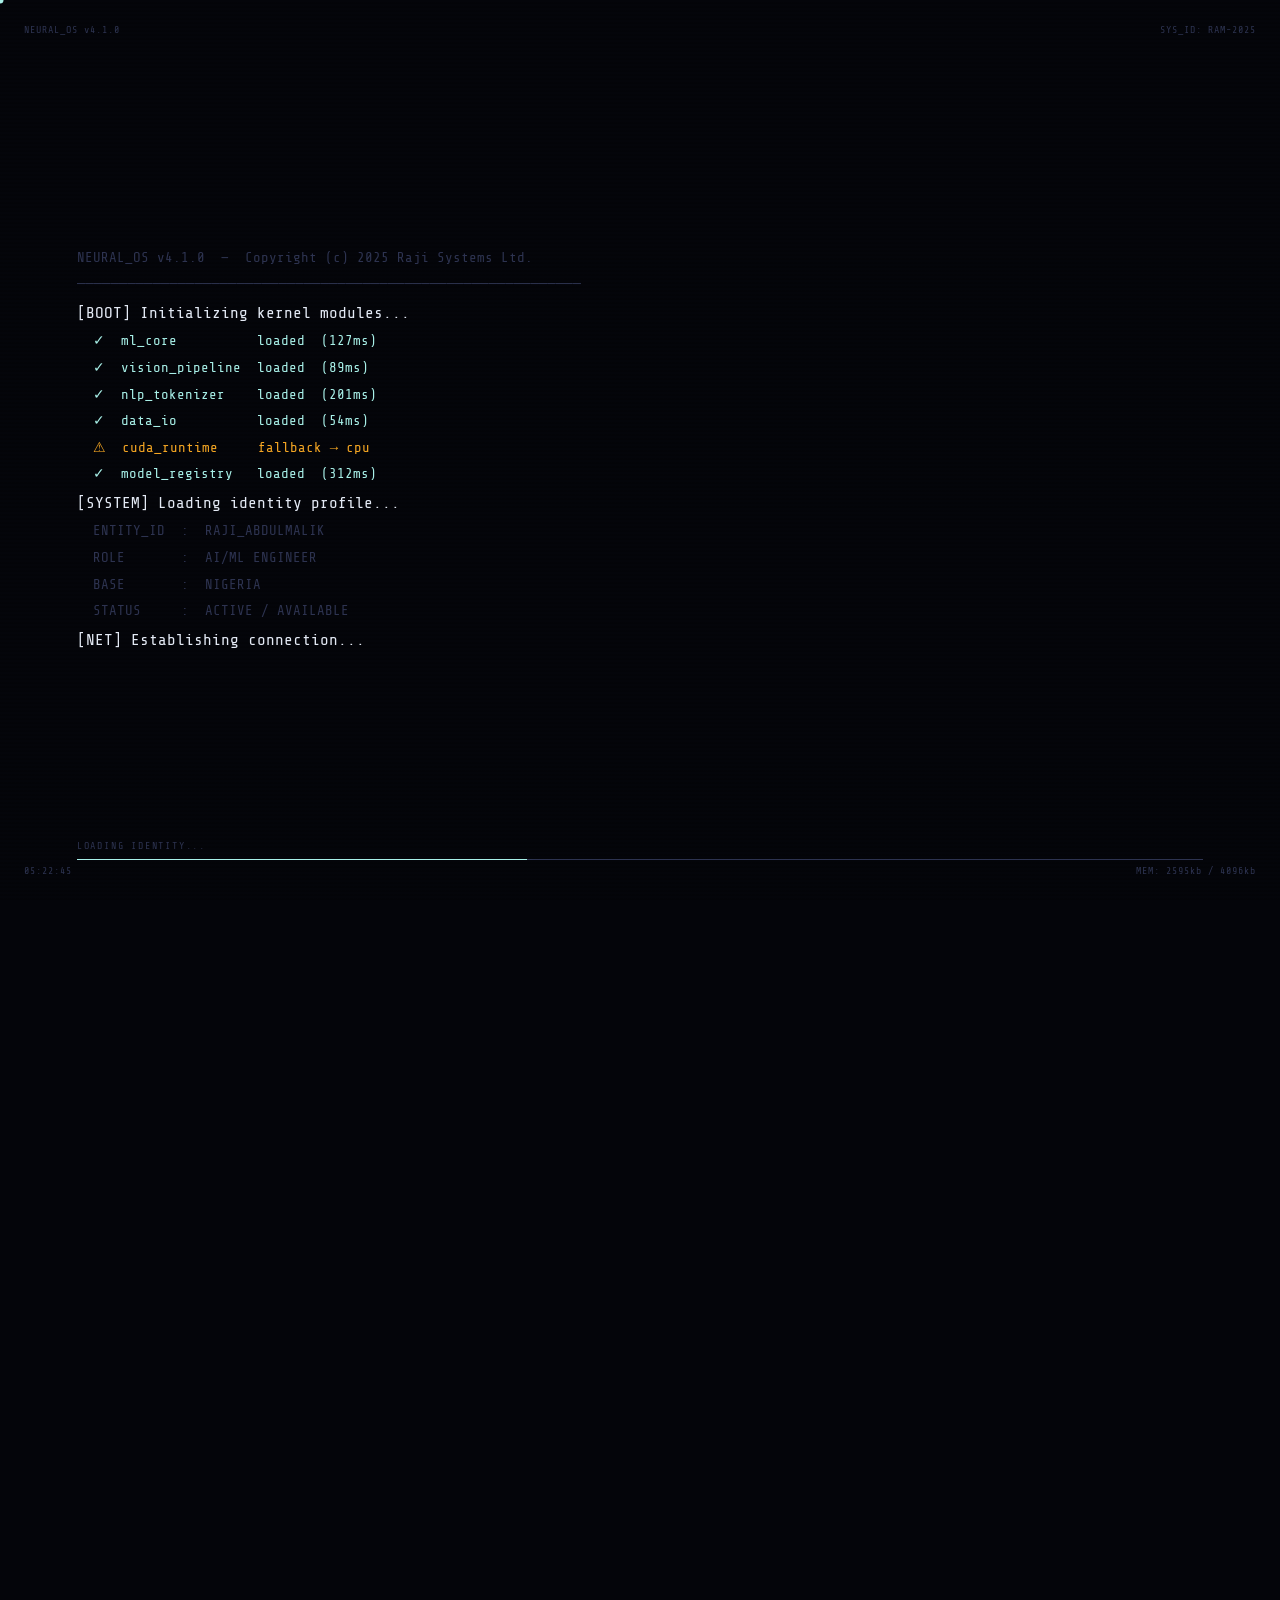
==== commit ecd8714d: "robot" ====
--- a/Projects/My-portfolio/index.html
+++ b/Projects/My-portfolio/index.html
@@ -309,24 +309,52 @@
 
 <script src="script.js"></script>
 <script src="Rubik.js"></script>
-
 <!-- =============================================
-     ALPHABOT MASCOT WIDGET
+     ALPHABOT MASCOT WIDGET — v3
+     Replace your ENTIRE existing #ab-root block (div + style + script)
+     with everything below, before </body>.
      ============================================= -->
 <div id="ab-root">
   <div id="ab-robot" aria-label="Chat with AlphaBot" role="button" tabindex="0">
     <div id="ab-bubble">&gt; talk to me<span class="ab-cursor">_</span></div>
+
+    <div class="ab-shadow"></div>
+
     <div class="ab-antenna"><span class="ab-antenna-dot"></span></div>
+
     <div class="ab-head">
-      <span class="ab-eye ab-eye-l"></span>
-      <span class="ab-eye ab-eye-r"></span>
-    </div>
+      <div class="ab-visor">
+        <span class="ab-eye ab-eye-l"></span>
+        <span class="ab-eye ab-eye-r"></span>
+      </div>
+      <span class="ab-ear ab-ear-l"></span>
+      <span class="ab-ear ab-ear-r"></span>
+    </div>
+
+    <div class="ab-neck"></div>
+
     <div class="ab-body">
-      <div class="ab-arm ab-arm-l"></div>
-      <div class="ab-arm ab-arm-r" id="ab-wave-arm"></div>
+      <span class="ab-chest-ring"></span>
       <span class="ab-chest-light"></span>
-    </div>
-    <div class="ab-feet"><span></span><span></span></div>
+      <span class="ab-vent ab-vent-l"></span>
+      <span class="ab-vent ab-vent-r"></span>
+
+      <div class="ab-arm ab-arm-l">
+        <div class="ab-forearm-l"></div>
+      </div>
+      <div class="ab-arm ab-arm-r" id="ab-wave-arm">
+        <div class="ab-forearm-r"><span class="ab-hand"></span></div>
+      </div>
+    </div>
+
+    <div class="ab-legs">
+      <span class="ab-leg ab-leg-l"></span>
+      <span class="ab-leg ab-leg-r"></span>
+    </div>
+    <div class="ab-feet">
+      <span class="ab-foot ab-foot-l"></span>
+      <span class="ab-foot ab-foot-r"></span>
+    </div>
   </div>
 
   <div id="ab-panel" class="ab-hidden">
@@ -363,61 +391,137 @@
     --ab-snow: #e4eaf5;
     --ab-mist: #6b7490;
     --ab-ghost: #2d3350;
+    --ab-metal: #1a2032;
     --ab-mono: 'Share Tech Mono', monospace;
     --ab-display: 'Unbounded', sans-serif;
     --ab-body: 'DM Mono', monospace;
     position: fixed;
     bottom: 20px;
-    right: 20px;
+    right: 24px;
     z-index: 300;
   }
+
+  /* ===== ROBOT ===== */
   #ab-robot {
     position: relative;
-    width: 52px;
-    height: 66px;
+    width: 64px;
+    height: 92px;
     cursor: none;
     opacity: 0;
-    transform: translate(140px, 30px) scale(0.85);
+    transform: translate(160px, 30px) scale(0.85);
   }
   #ab-robot.ab-enter { animation: ab-enter 1s cubic-bezier(0.22, 1, 0.36, 1) forwards; }
-  #ab-robot.ab-idle { animation: ab-float 2.6s ease-in-out infinite; }
+  #ab-robot.ab-idle { animation: ab-float 3s ease-in-out infinite; }
   #ab-robot.ab-gone { display: none; }
+
   @keyframes ab-enter { to { opacity: 1; transform: translate(0, 0) scale(1); } }
-  @keyframes ab-float { 0%, 100% { transform: translateY(0); } 50% { transform: translateY(-5px); } }
-  .ab-antenna { position: absolute; top: -10px; left: 50%; transform: translateX(-50%); width: 2px; height: 10px; background: var(--ab-mist); }
+  @keyframes ab-float { 0%, 100% { transform: translateY(0); } 50% { transform: translateY(-6px); } }
+
+  .ab-shadow {
+    position: absolute; bottom: -4px; left: 50%; transform: translateX(-50%);
+    width: 34px; height: 6px; border-radius: 50%;
+    background: radial-gradient(ellipse, rgba(0,0,0,0.5) 0%, transparent 75%);
+  }
+
+  .ab-antenna { position: absolute; top: -12px; left: 50%; transform: translateX(-50%); width: 2px; height: 12px; background: var(--ab-mist); }
   .ab-antenna-dot {
-    position: absolute; top: -5px; left: -3px; width: 8px; height: 8px; border-radius: 50%;
-    background: var(--ab-ice); box-shadow: 0 0 6px var(--ab-ice);
+    position: absolute; top: -6px; left: -3.5px; width: 9px; height: 9px; border-radius: 50%;
+    background: var(--ab-ice); box-shadow: 0 0 8px var(--ab-ice), 0 0 16px var(--ab-ice-glow);
     animation: ab-pulse 1.4s ease-in-out infinite;
   }
-  @keyframes ab-pulse { 0%, 100% { opacity: 1; } 50% { opacity: 0.35; } }
+  @keyframes ab-pulse { 0%, 100% { opacity: 1; } 50% { opacity: 0.3; } }
+
   .ab-head {
-    position: relative; width: 30px; height: 22px; margin: 0 auto;
-    background: var(--ab-void); border: 1.5px solid var(--ab-ice); border-radius: 6px;
-    display: flex; align-items: center; justify-content: center; gap: 6px;
-    box-shadow: 0 0 10px var(--ab-ice-glow);
-  }
-  .ab-eye { width: 5px; height: 5px; border-radius: 50%; background: var(--ab-ice); animation: ab-pulse 2.2s ease-in-out infinite; }
-  .ab-eye-r { animation-delay: 0.15s; }
-  .ab-body { position: relative; width: 34px; height: 26px; margin: 3px auto 0; background: var(--ab-void); border: 1.5px solid var(--ab-ghost); border-radius: 6px; }
-  .ab-chest-light { position: absolute; top: 50%; left: 50%; transform: translate(-50%, -50%); width: 6px; height: 6px; border-radius: 50%; background: var(--ab-ice); opacity: 0.85; }
-  .ab-arm { position: absolute; top: 4px; width: 4px; height: 14px; background: var(--ab-ghost); border-radius: 2px; }
-  .ab-arm-l { left: -6px; }
-  .ab-arm-r { right: -6px; transform-origin: top center; }
-  #ab-robot.ab-waving .ab-arm-r { animation: ab-wave 0.5s ease-in-out 3; background: var(--ab-ice); }
-  @keyframes ab-wave { 0%, 100% { transform: rotate(0deg); } 30% { transform: rotate(-40deg); } 60% { transform: rotate(10deg); } }
-  .ab-feet { display: flex; justify-content: center; gap: 8px; margin-top: 2px; }
-  .ab-feet span { width: 8px; height: 3px; background: var(--ab-ghost); border-radius: 1px; }
+    position: relative; width: 38px; height: 30px; margin: 0 auto;
+    background: linear-gradient(180deg, #16192a, var(--ab-void));
+    border: 1.5px solid var(--ab-rim-h); border-radius: 10px 10px 8px 8px;
+    box-shadow: inset 0 -2px 4px rgba(0,0,0,0.4), 0 0 14px rgba(168,240,232,0.08);
+  }
+  .ab-ear { position: absolute; top: 8px; width: 4px; height: 10px; background: var(--ab-ghost); border-radius: 2px; }
+  .ab-ear-l { left: -5px; }
+  .ab-ear-r { right: -5px; }
+
+  .ab-visor {
+    position: absolute; top: 7px; left: 50%; transform: translateX(-50%);
+    width: 28px; height: 12px; background: var(--ab-void);
+    border: 1px solid var(--ab-ice); border-radius: 6px;
+    display: flex; align-items: center; justify-content: center; gap: 7px;
+    box-shadow: 0 0 8px var(--ab-ice-glow), inset 0 0 6px rgba(168,240,232,0.15);
+  }
+  .ab-eye { width: 4px; height: 4px; border-radius: 50%; background: var(--ab-ice); box-shadow: 0 0 5px var(--ab-ice); animation: ab-pulse 2.4s ease-in-out infinite; }
+  .ab-eye-r { animation-delay: 0.2s; }
+
+  .ab-neck { width: 10px; height: 4px; margin: 0 auto; background: var(--ab-ghost); }
+
+  .ab-body {
+    position: relative; width: 44px; height: 34px; margin: 0 auto;
+    background: linear-gradient(180deg, #171b2c, var(--ab-void));
+    border: 1.5px solid var(--ab-rim-h); border-radius: 9px;
+    box-shadow: inset 0 -3px 5px rgba(0,0,0,0.4);
+  }
+  .ab-chest-ring {
+    position: absolute; top: 50%; left: 50%; transform: translate(-50%, -50%);
+    width: 15px; height: 15px; border-radius: 50%; border: 1.5px solid var(--ab-ice);
+    opacity: 0.5;
+  }
+  .ab-chest-light {
+    position: absolute; top: 50%; left: 50%; transform: translate(-50%, -50%);
+    width: 6px; height: 6px; border-radius: 50%; background: var(--ab-ice);
+    box-shadow: 0 0 8px var(--ab-ice);
+    animation: ab-pulse 2s ease-in-out infinite;
+  }
+  .ab-vent { position: absolute; top: 6px; width: 8px; height: 2px; background: var(--ab-ghost); border-radius: 1px; }
+  .ab-vent-l { left: 5px; }
+  .ab-vent-r { right: 5px; }
+
+  /* Jointed arms: upper arm rotates at shoulder, forearm rotates at elbow */
+  .ab-arm {
+    position: absolute; top: 2px; width: 6px; height: 16px;
+    background: var(--ab-metal); border: 1px solid var(--ab-rim-h); border-radius: 3px;
+    transform-origin: top center;
+  }
+  .ab-arm-l { left: -7px; }
+  .ab-arm-r { right: -7px; }
+  .ab-forearm-l, .ab-forearm-r {
+    position: absolute; top: 14px; left: 50%; transform-origin: top center;
+    width: 5px; height: 14px; background: var(--ab-metal); border: 1px solid var(--ab-rim-h); border-radius: 3px;
+    transform: translateX(-50%) rotate(8deg);
+  }
+  .ab-hand {
+    position: absolute; bottom: -3px; left: 50%; transform: translateX(-50%);
+    width: 7px; height: 7px; border-radius: 50%; background: var(--ab-ice); opacity: 0.85;
+  }
+
+  /* Waving: shoulder swings out, elbow follows a beat later for a natural wave */
+  #ab-robot.ab-waving .ab-arm-r { animation: ab-wave-shoulder 0.7s ease-in-out infinite; }
+  #ab-robot.ab-waving .ab-forearm-r { animation: ab-wave-elbow 0.7s ease-in-out infinite; }
+  @keyframes ab-wave-shoulder {
+    0%, 100% { transform: rotate(-10deg); }
+    50% { transform: rotate(-55deg); }
+  }
+  @keyframes ab-wave-elbow {
+    0%, 100% { transform: translateX(-50%) rotate(10deg); }
+    50% { transform: translateX(-50%) rotate(-25deg); }
+  }
+
+  .ab-legs { display: flex; justify-content: center; gap: 10px; margin-top: 1px; }
+  .ab-leg { width: 6px; height: 8px; background: var(--ab-metal); border: 1px solid var(--ab-rim-h); border-radius: 2px; }
+  .ab-feet { display: flex; justify-content: center; gap: 8px; margin-top: -1px; }
+  .ab-foot { width: 10px; height: 4px; background: var(--ab-ghost); border-radius: 2px 2px 3px 3px; }
+
   #ab-bubble {
-    position: absolute; bottom: 78px; right: -6px;
+    position: absolute; bottom: 100px; right: -10px;
     background: var(--ab-void); border: 1px solid var(--ab-ice); color: var(--ab-ice);
     font-family: var(--ab-mono); font-size: 10px; white-space: nowrap;
-    padding: 6px 9px; border-radius: 4px; opacity: 0; pointer-events: none;
+    padding: 6px 10px; border-radius: 5px; opacity: 0; pointer-events: none;
+    box-shadow: 0 4px 16px rgba(0,0,0,0.4);
   }
   #ab-robot.ab-show-bubble #ab-bubble { animation: ab-bubble-in 0.4s ease forwards; }
-  @keyframes ab-bubble-in { from { opacity: 0; transform: translateY(6px); } to { opacity: 1; transform: translateY(0); } }
+  @keyframes ab-bubble-in { from { opacity: 0; transform: translateY(6px); } to { opacity: 0.95; transform: translateY(0); } }
   .ab-cursor { animation: ab-blink 1s step-end infinite; }
   @keyframes ab-blink { 0%, 50% { opacity: 1; } 51%, 100% { opacity: 0; } }
+
+  /* ===== CHAT PANEL ===== */
   #ab-panel {
     position: absolute; bottom: 0; right: 0; width: 340px; max-width: 88vw;
     height: 460px; max-height: 70vh;
@@ -426,24 +530,28 @@
     box-shadow: 0 20px 60px rgba(0,0,0,0.6), 0 0 0 1px var(--ab-ice-dim);
   }
   .ab-hidden { display: none !important; }
+
   #ab-panel-header { display: flex; justify-content: space-between; align-items: center; padding: 14px 16px; border-bottom: 1px solid var(--ab-rim); background: var(--ab-surface); }
   #ab-panel-title { font-family: var(--ab-display); color: var(--ab-snow); font-size: 13px; font-weight: 900; letter-spacing: -0.01em; }
   #ab-panel-title span { color: var(--ab-ice); }
   #ab-panel-sub { font-family: var(--ab-mono); color: var(--ab-ghost); font-size: 9px; margin-top: 3px; letter-spacing: 0.06em; }
   #ab-panel-close { background: none; border: none; color: var(--ab-mist); cursor: none; font-size: 14px; }
   #ab-panel-close:hover { color: var(--ab-ice); }
+
   #ab-messages { flex: 1; overflow-y: auto; padding: 14px; display: flex; flex-direction: column; gap: 10px; }
   .ab-msg { font-family: var(--ab-body); font-size: 12px; line-height: 1.6; padding: 9px 11px; border-radius: 5px; max-width: 88%; white-space: pre-wrap; font-weight: 300; }
   .ab-bot { color: var(--ab-snow); background: var(--ab-surface); border: 1px solid var(--ab-rim); align-self: flex-start; }
   .ab-user { color: var(--ab-void); background: var(--ab-ice); align-self: flex-end; font-weight: 400; }
+
   #ab-input-row { display: flex; border-top: 1px solid var(--ab-rim); }
   #ab-input { flex: 1; background: var(--ab-void); border: none; color: var(--ab-snow); padding: 11px 12px; font-family: var(--ab-body); font-size: 12px; outline: none; cursor: text; }
   #ab-input::placeholder { color: var(--ab-ghost); }
   #ab-send { background: var(--ab-ice); border: none; color: var(--ab-void); width: 42px; cursor: none; font-size: 14px; }
   #ab-send:disabled { opacity: 0.5; cursor: not-allowed; }
   #ab-status { font-family: var(--ab-mono); font-size: 9px; color: var(--ab-ghost); padding: 4px 11px 7px; min-height: 14px; letter-spacing: 0.04em; }
+
   @media (max-width: 480px) {
-    #ab-root { bottom: 12px; right: 12px; }
+    #ab-root { bottom: 12px; right: 14px; }
     #ab-robot { transform-origin: bottom right; }
     #ab-panel {
       position: fixed; top: auto; bottom: 0; left: 0; right: 0;
@@ -456,7 +564,11 @@
 <script>
 (function () {
   // ⚠ SET THIS to your real deployed Render URL + /chat
-  const API_URL = "https://alphabot-api-5vjv.onrender.com/chat";
+  const API_URL = "https://YOUR-BACKEND-URL/chat";
+
+  // How often the robot re-waves while idle, in milliseconds
+  const REWAVE_INTERVAL_MS = 6000;
+  const WAVE_DURATION_MS = 2100; // matches 3 cycles of the 0.7s wave animation
 
   const robot = document.getElementById("ab-robot");
   const panel = document.getElementById("ab-panel");
@@ -467,6 +579,27 @@
   const statusEl = document.getElementById("ab-status");
 
   let history = [];
+  let rewaveTimer = null;
+  let chatIsOpen = false;
+
+  function doOneWave(callback) {
+    robot.classList.add("ab-waving");
+    setTimeout(() => {
+      robot.classList.remove("ab-waving");
+      if (callback) callback();
+    }, WAVE_DURATION_MS);
+  }
+
+  function startRewaveLoop() {
+    stopRewaveLoop();
+    rewaveTimer = setInterval(() => {
+      if (!chatIsOpen) doOneWave();
+    }, REWAVE_INTERVAL_MS);
+  }
+  function stopRewaveLoop() {
+    if (rewaveTimer) clearInterval(rewaveTimer);
+    rewaveTimer = null;
+  }
 
   function playEntrance() {
     robot.classList.add("ab-enter");
@@ -475,32 +608,27 @@
   robot.addEventListener("animationend", function onEnter(e) {
     if (e.animationName !== "ab-enter") return;
     robot.removeEventListener("animationend", onEnter);
-    robot.classList.add("ab-waving");
-    setTimeout(() => {
-      robot.classList.remove("ab-waving");
+    doOneWave(() => {
       robot.classList.add("ab-idle", "ab-show-bubble");
-    }, 1600);
+      startRewaveLoop(); // robot now waves again every REWAVE_INTERVAL_MS, indefinitely
+    });
   });
 
   document.addEventListener("neuralOSReady", playEntrance);
-
-  setTimeout(() => {
-    if (!robot.classList.contains("ab-enter")) playEntrance();
-  }, 7000);
+  setTimeout(() => { if (!robot.classList.contains("ab-enter")) playEntrance(); }, 7000);
 
   function openChat() {
+    chatIsOpen = true;
     robot.classList.add("ab-gone");
     panel.classList.remove("ab-hidden");
     input.focus();
   }
   function closeChat() {
+    chatIsOpen = false;
     panel.classList.add("ab-hidden");
-    robot.classList.remove("ab-gone", "ab-show-bubble");
-    robot.classList.add("ab-waving");
-    setTimeout(() => {
-      robot.classList.remove("ab-waving");
-      robot.classList.add("ab-show-bubble");
-    }, 1600);
+    robot.classList.remove("ab-gone");
+    // robot is already ab-idle from before — no need to replay entrance,
+    // it just resumes its periodic waving right where it left off
   }
 
   robot.addEventListener("click", openChat);
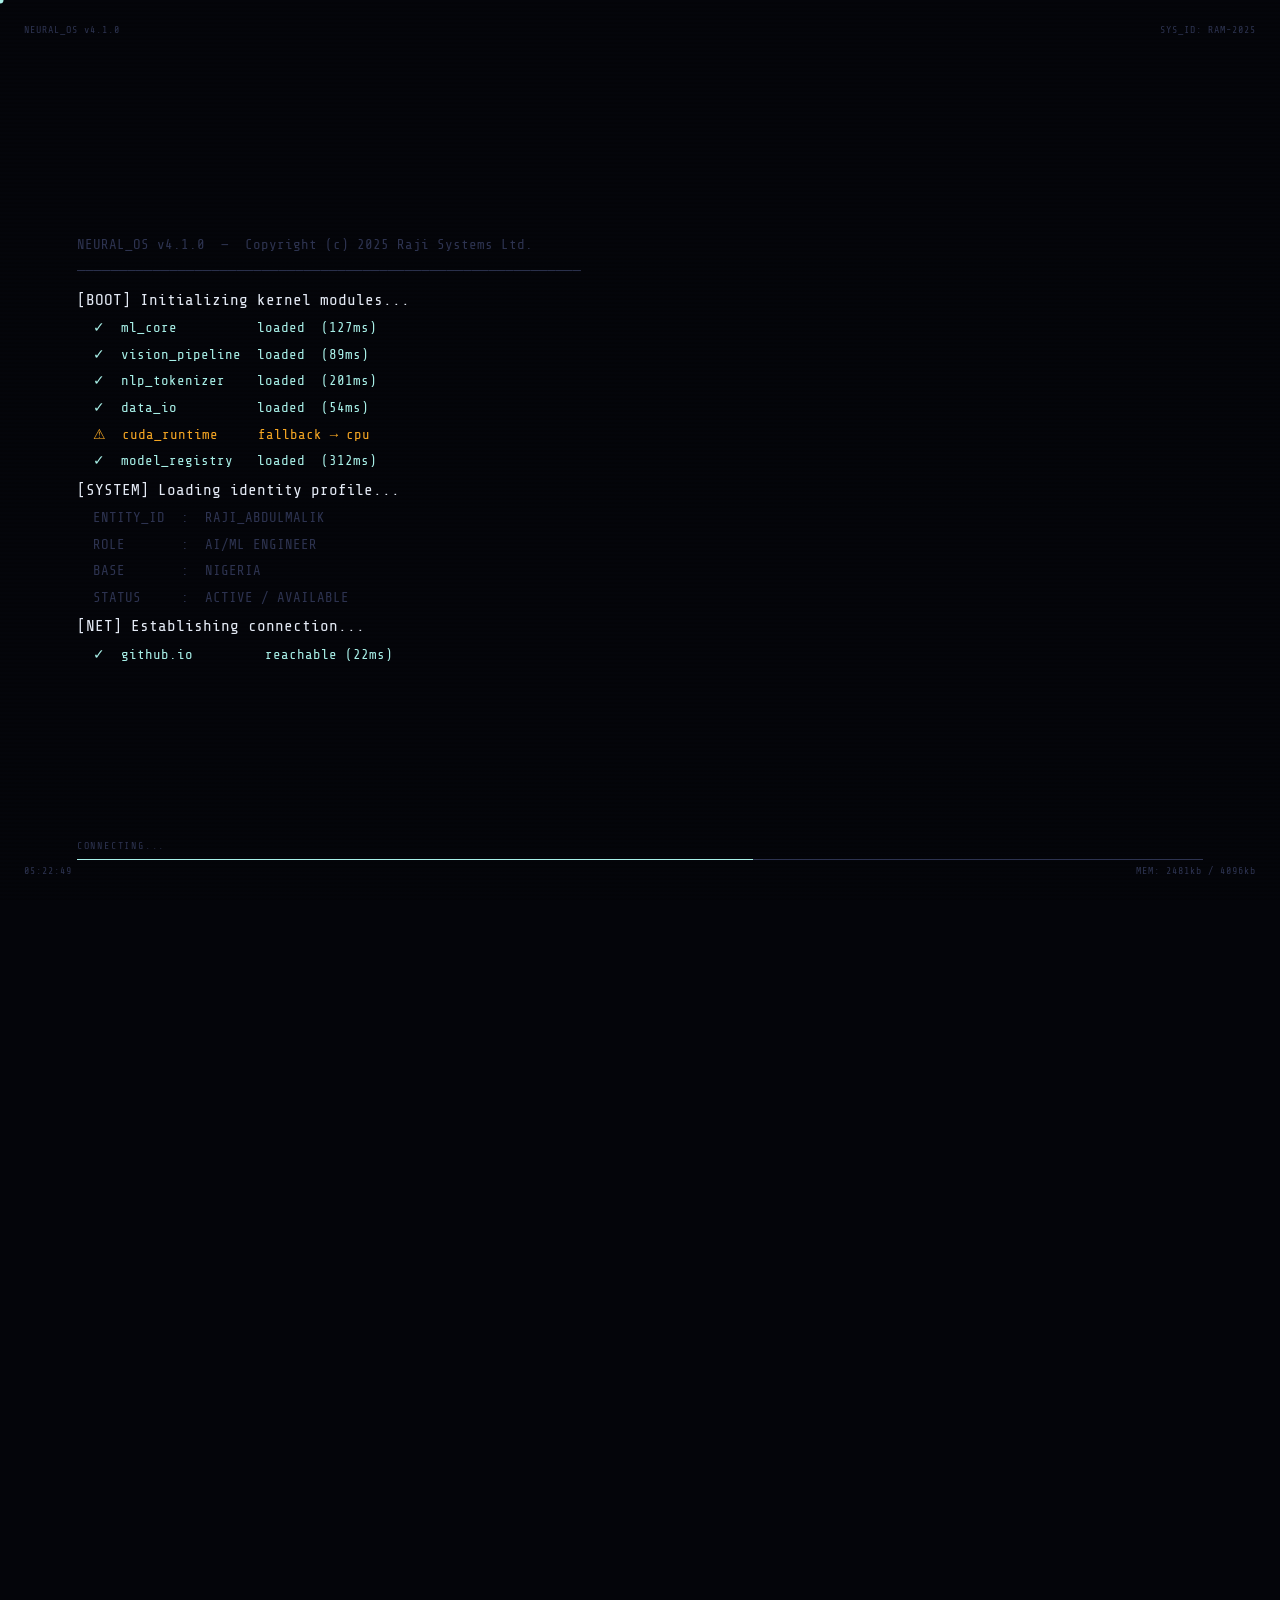
==== commit 7e8bf891: "ul" ====
--- a/Projects/My-portfolio/index.html
+++ b/Projects/My-portfolio/index.html
@@ -564,7 +564,7 @@
 <script>
 (function () {
   // ⚠ SET THIS to your real deployed Render URL + /chat
-  const API_URL = "https://YOUR-BACKEND-URL/chat";
+  const API_URL = "https://alphabot-api-5vjv.onrender.com/chat";
 
   // How often the robot re-waves while idle, in milliseconds
   const REWAVE_INTERVAL_MS = 6000;
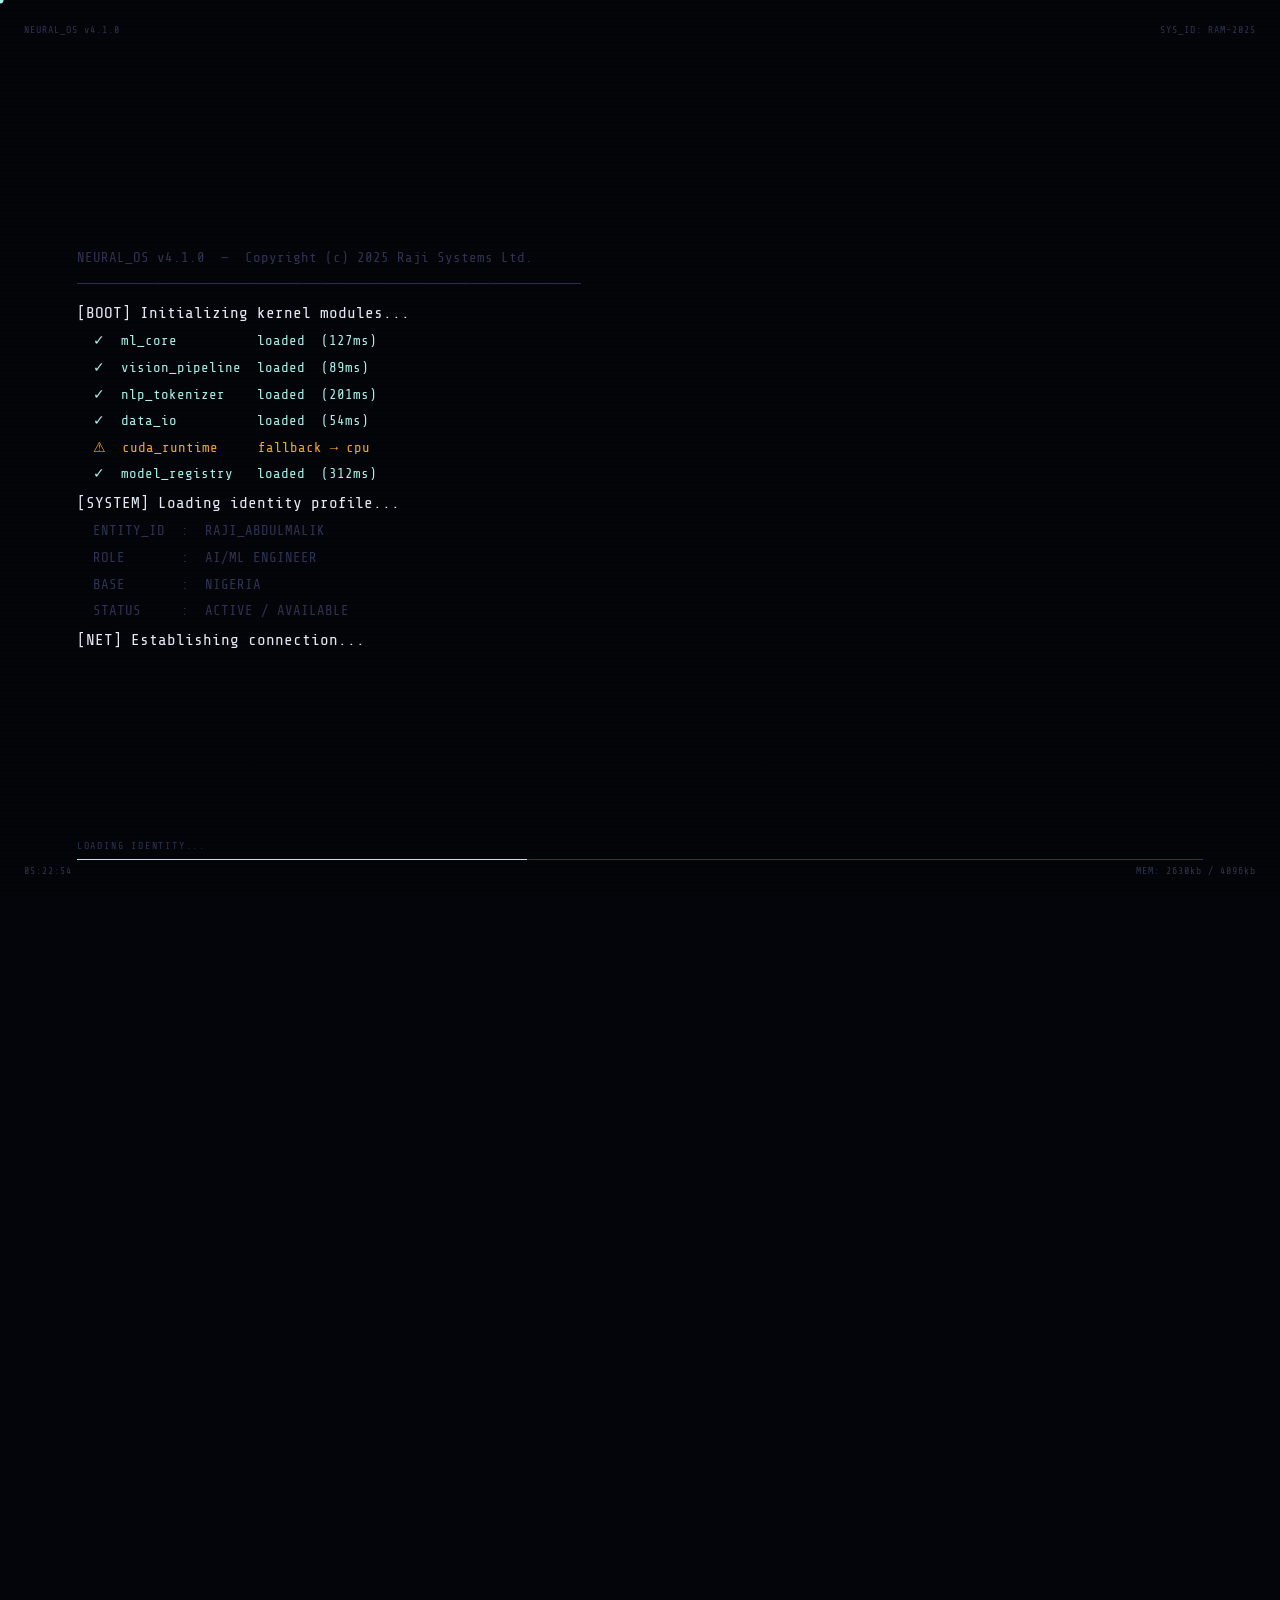
==== commit 456779b1: "Fix robot disappearing after wave (opacity reset on animation switch)" ====
--- a/Projects/My-portfolio/index.html
+++ b/Projects/My-portfolio/index.html
@@ -606,14 +606,14 @@
   }
 
   robot.addEventListener("animationend", function onEnter(e) {
-    if (e.animationName !== "ab-enter") return;
-    robot.removeEventListener("animationend", onEnter);
-    doOneWave(() => {
-      robot.classList.add("ab-idle", "ab-show-bubble");
-      startRewaveLoop(); // robot now waves again every REWAVE_INTERVAL_MS, indefinitely
-    });
+  if (e.animationName !== "ab-enter") return;
+  robot.removeEventListener("animationend", onEnter);
+  robot.style.opacity = "1";   // NEW — locks visibility regardless of which animation class takes over next
+  doOneWave(() => {
+    robot.classList.add("ab-idle", "ab-show-bubble");
+    startRewaveLoop();
   });
-
+});
   document.addEventListener("neuralOSReady", playEntrance);
   setTimeout(() => { if (!robot.classList.contains("ab-enter")) playEntrance(); }, 7000);
 
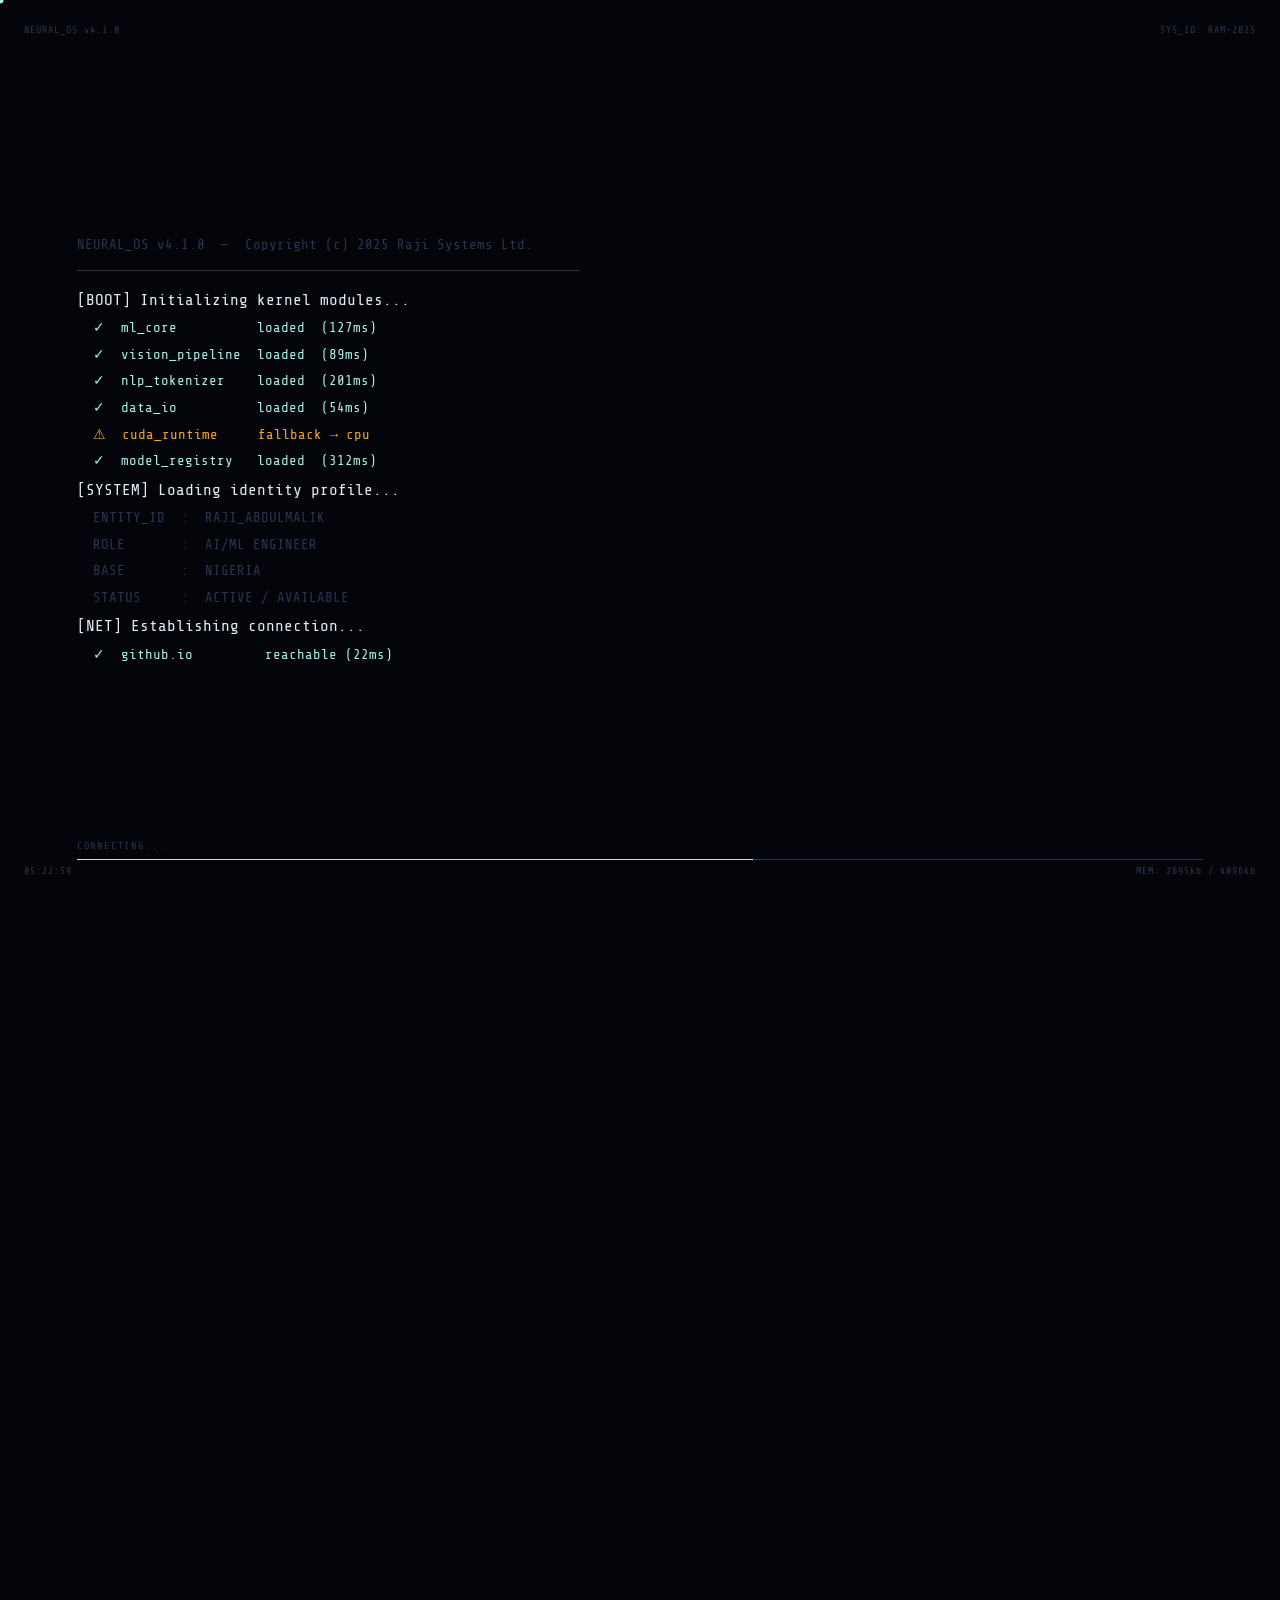
==== commit f22321aa: "skill issue" ====
--- a/Projects/My-portfolio/index.html
+++ b/Projects/My-portfolio/index.html
@@ -160,8 +160,9 @@
             <span class="t-skill">PyTorch</span>
             <span class="t-skill">TensorFlow</span>
             <span class="t-skill">Scikit-Learn</span>
-            <span class="t-skill">Keras</span>
-            <span class="t-skill">Flask</span>
+            <span class="t-skill">RAG</span>
+            <span class="t-skill">Fast-API</span>
+            <span class="t-skill">Langchain</span>
           </div>
         </div>
         <div class="terminal-row">
@@ -179,7 +180,8 @@
             <span class="t-skill">Git</span>
             <span class="t-skill">AWS / GCP</span>
             <span class="t-skill">Model Deployment</span>
-            <span class="t-skill">Data Pipelines</span>
+            <span class="t-skill">Dataipelines</span>
+            <span class="t-skill">Vector DB</span>
           </div>
         </div>
       </div>
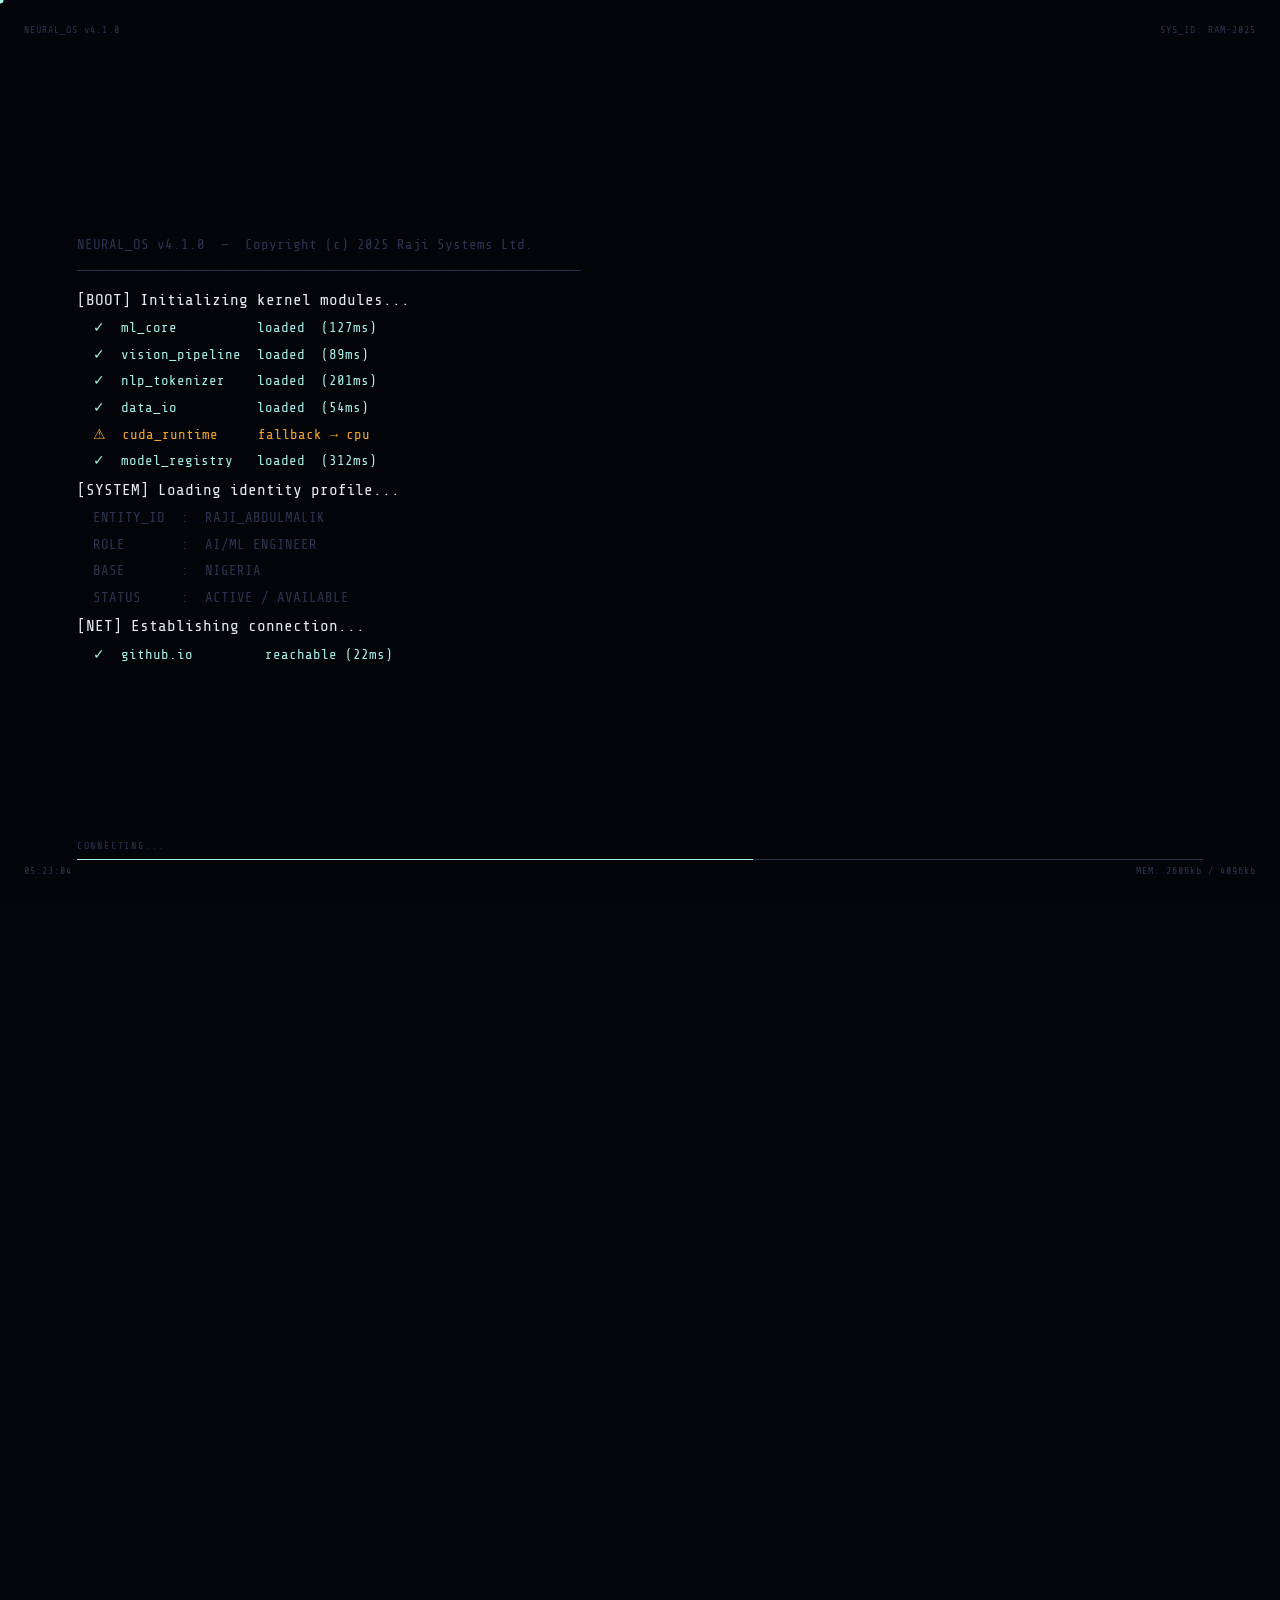
==== commit a8f28eed: "Add call mode voice feature to AlphaBot widget" ====
--- a/Projects/My-portfolio/index.html
+++ b/Projects/My-portfolio/index.html
@@ -365,8 +365,16 @@
         <div id="ab-panel-title">ALPHA<span>BOT</span></div>
         <div id="ab-panel-sub">RAG assistant // trained on this portfolio</div>
       </div>
+      <button id="ab-call-btn" aria-label="Call AlphaBot" title="Call AlphaBot">📞</button>
       <button id="ab-panel-close" aria-label="Close chat">✕</button>
     </div>
+
+    <div id="ab-call-overlay" class="ab-hidden">
+      <div id="ab-call-avatar">🤖</div>
+      <div id="ab-call-status">Calling AlphaBot...</div>
+      <button id="ab-call-end">End Call</button>
+    </div>
+
     <div id="ab-messages">
       <div class="ab-msg ab-bot">
         &gt; Hey, I'm AlphaBot — ask me about Raji's projects, stack, or experience.
@@ -550,6 +558,31 @@
   #ab-input::placeholder { color: var(--ab-ghost); }
   #ab-send { background: var(--ab-ice); border: none; color: var(--ab-void); width: 42px; cursor: none; font-size: 14px; }
   #ab-send:disabled { opacity: 0.5; cursor: not-allowed; }
+
+  /* ===== CALL MODE ===== */
+  #ab-call-btn {
+    background: none; border: none; color: var(--ab-ice); font-size: 15px;
+    cursor: pointer; margin-right: 8px; padding: 0 4px;
+    animation: ab-call-shake 2.5s ease-in-out infinite;
+  }
+  @keyframes ab-call-shake {
+    0%, 88%, 100% { transform: rotate(0deg); }
+    90% { transform: rotate(-12deg); } 92% { transform: rotate(10deg); }
+    94% { transform: rotate(-8deg); } 96% { transform: rotate(6deg); } 98% { transform: rotate(0deg); }
+  }
+  #ab-call-overlay {
+    position: absolute; inset: 0; background: var(--ab-panel-bg);
+    display: flex; flex-direction: column; align-items: center; justify-content: center;
+    gap: 16px; z-index: 10;
+  }
+  #ab-call-overlay.ab-hidden { display: none; }
+  #ab-call-avatar { font-size: 44px; animation: ab-float 2s ease-in-out infinite; }
+  #ab-call-status { color: var(--ab-ice); font-family: var(--ab-mono); font-size: 12px; text-align: center; padding: 0 20px; }
+  #ab-call-status.ab-speaking { color: var(--ab-snow); }
+  #ab-call-end {
+    background: #e05252; color: white; border: none; padding: 8px 22px;
+    border-radius: 20px; cursor: pointer; font-family: var(--ab-mono); font-size: 12px;
+  }
   #ab-status { font-family: var(--ab-mono); font-size: 9px; color: var(--ab-ghost); padding: 4px 11px 7px; min-height: 14px; letter-spacing: 0.04em; }
 
   @media (max-width: 480px) {
@@ -674,8 +707,124 @@
     }
   }
 
+  // ===== VOICE TUNING (adjust these to change how AlphaBot sounds) =====
+  const VOICE_RATE = 1.05;     // speed: 0.1 (very slow) to 10 (very fast) — 1.0 is normal
+  const VOICE_PITCH = 1.0;     // pitch: 0 (deep) to 2 (high) — 1.0 is normal
+  const VOICE_VOLUME = 1.0;    // 0 (silent) to 1 (full volume)
+  const PREFERRED_VOICE_NAMES = ["Google UK English Male", "Daniel", "Microsoft Guy"]; // tried in order, falls back to browser default
+  const GREETING_TEXT = "Hey, I'm AlphaBot. Ask me about Raji's projects, stack, or experience.";
+
+  let selectedVoice = null;
+  function loadVoice() {
+    const voices = speechSynthesis.getVoices();
+    if (!voices.length) return;
+    selectedVoice = voices.find(v => PREFERRED_VOICE_NAMES.includes(v.name))
+                 || voices.find(v => v.lang === "en-US" || v.lang === "en-GB")
+                 || voices[0];
+  }
+  loadVoice();
+  if (speechSynthesis.onvoiceschanged !== undefined) {
+    speechSynthesis.onvoiceschanged = loadVoice; // voices load async on first page visit
+  }
+
+  function speakText(text, onEndCallback) {
+    speechSynthesis.cancel(); // stop any overlapping speech first
+    const utter = new SpeechSynthesisUtterance(text);
+    utter.rate = VOICE_RATE;
+    utter.pitch = VOICE_PITCH;
+    utter.volume = VOICE_VOLUME;
+    if (selectedVoice) utter.voice = selectedVoice;
+    if (onEndCallback) utter.onend = onEndCallback;
+    speechSynthesis.speak(utter);
+  }
+
   sendBtn.addEventListener("click", sendMessage);
   input.addEventListener("keydown", (e) => { if (e.key === "Enter") sendMessage(); });
+
+  // ===== CALL MODE (hands-free voice loop) =====
+  const callBtn = document.getElementById("ab-call-btn");
+  const callOverlay = document.getElementById("ab-call-overlay");
+  const callStatus = document.getElementById("ab-call-status");
+  const callEndBtn = document.getElementById("ab-call-end");
+
+  const SpeechRecognition = window.SpeechRecognition || window.webkitSpeechRecognition;
+  const MAX_CALLS_PER_SESSION = 5; // gated like Character.AI's free-tier voice cap — don't leave this unlimited
+  let callsUsedThisSession = 0;
+  let callActive = false;
+
+  if (!SpeechRecognition || !window.speechSynthesis) {
+    callBtn.style.display = "none"; // graceful fallback on unsupported browsers
+  } else {
+    const callRecognition = new SpeechRecognition();
+    callRecognition.lang = "en-US";
+    callRecognition.continuous = false;
+    callRecognition.interimResults = false;
+
+    callBtn.addEventListener("click", () => {
+      if (callsUsedThisSession >= MAX_CALLS_PER_SESSION) {
+        callStatus.textContent = "Call limit reached for this session — refresh to try again.";
+        callOverlay.classList.remove("ab-hidden");
+        return;
+      }
+      callsUsedThisSession++;
+      callActive = true;
+      callOverlay.classList.remove("ab-hidden");
+      callStatus.textContent = "AlphaBot speaking...";
+      callStatus.classList.add("ab-speaking");
+      speakText(GREETING_TEXT, () => { if (callActive) listenLoop(); });
+    });
+
+    function listenLoop() {
+      if (!callActive) return;
+      callStatus.textContent = "Listening...";
+      callStatus.classList.remove("ab-speaking");
+      try { callRecognition.start(); } catch (e) { /* already started, ignore */ }
+    }
+
+    callRecognition.addEventListener("result", async (e) => {
+      const transcript = e.results[0][0].transcript;
+      callStatus.textContent = "Thinking...";
+      history.push({ role: "user", content: transcript });
+      appendMessage("user", transcript); // keeps text chat in sync with the call
+
+      try {
+        const res = await fetch(API_URL, {
+          method: "POST",
+          headers: { "Content-Type": "application/json" },
+          body: JSON.stringify({ message: transcript, history: history.slice(-10) }),
+        });
+        if (!res.ok) throw new Error("Server error (" + res.status + ")");
+        const data = await res.json();
+        history.push({ role: "assistant", content: data.reply });
+        appendMessage("assistant", data.reply);
+
+        callStatus.textContent = "AlphaBot speaking...";
+        callStatus.classList.add("ab-speaking");
+        speakText(data.reply, () => { if (callActive) listenLoop(); }); // auto re-listen once it's done talking
+      } catch (err) {
+        callStatus.textContent = "Connection issue: " + err.message;
+      }
+    });
+
+    callRecognition.addEventListener("end", () => {
+      // if nothing was heard, quietly retry rather than dead-ending the call
+      if (callActive && callStatus.textContent === "Listening...") setTimeout(listenLoop, 300);
+    });
+
+    callRecognition.addEventListener("error", (e) => {
+      if (e.error === "not-allowed") {
+        callStatus.textContent = "Mic permission denied — allow mic access to use Call mode.";
+      }
+    });
+
+    function endCall() {
+      callActive = false;
+      speechSynthesis.cancel();
+      try { callRecognition.abort(); } catch (e) {}
+      callOverlay.classList.add("ab-hidden");
+    }
+    callEndBtn.addEventListener("click", endCall);
+  }
 })();
 </script>
 
